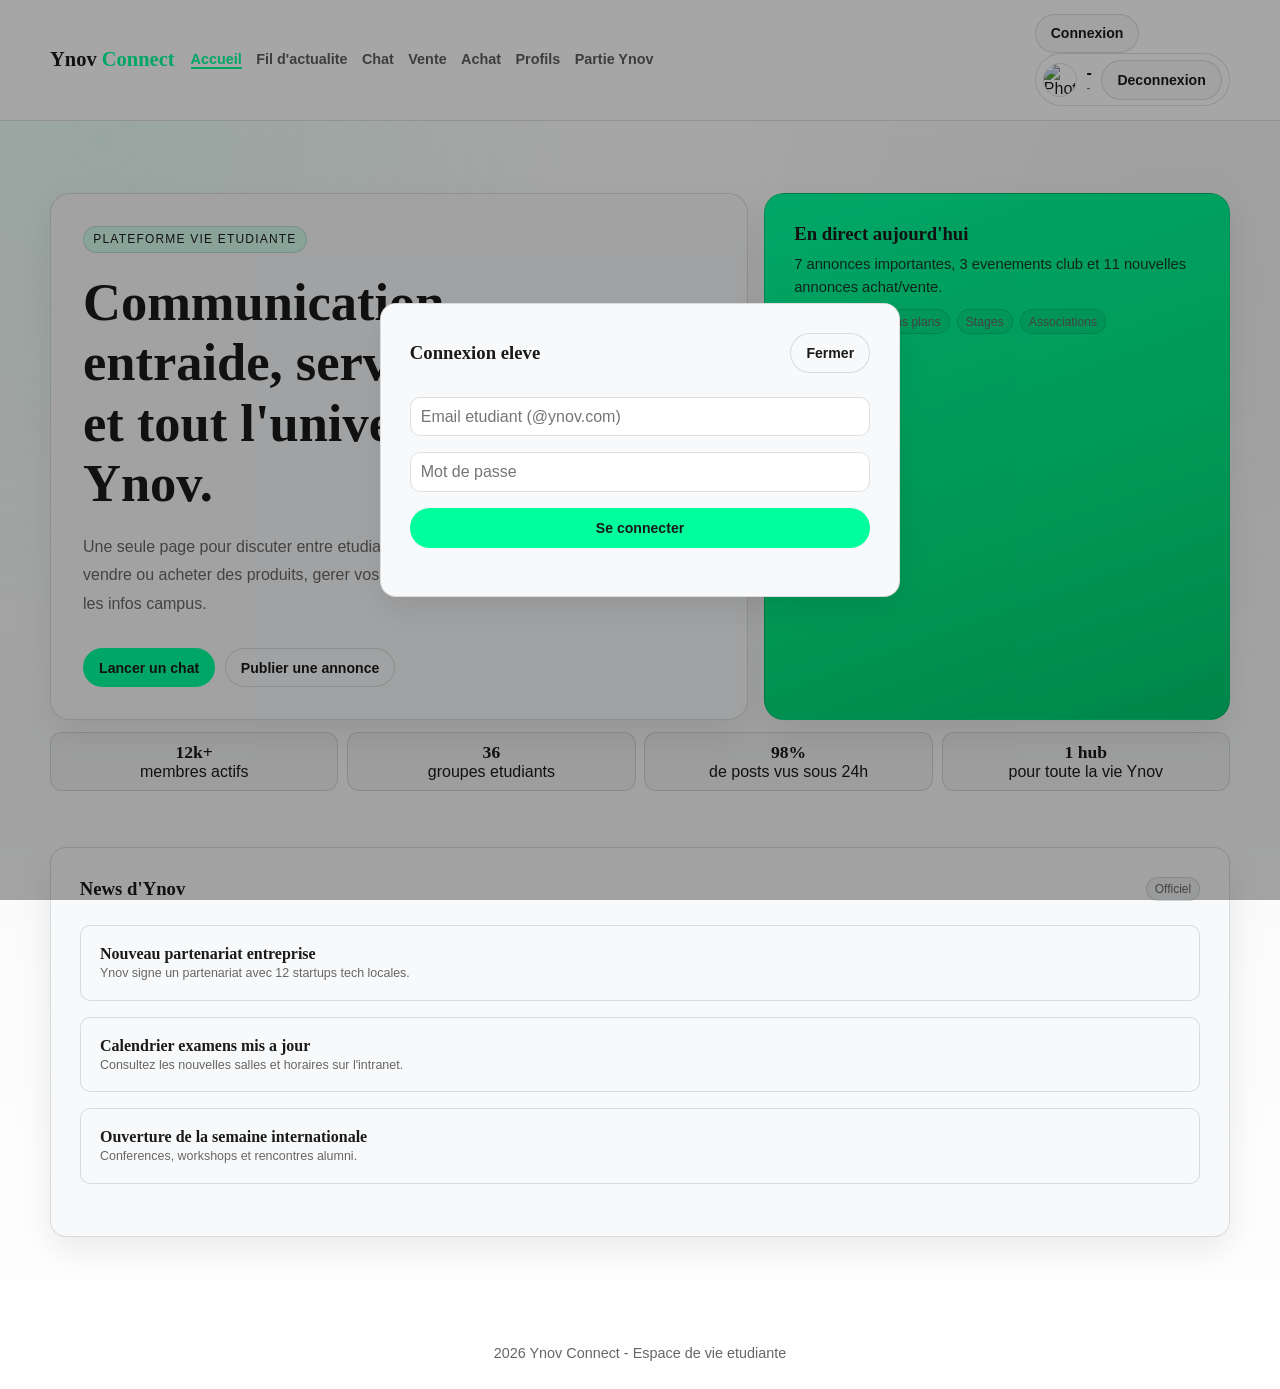
==== templates/index.html @ 1ebaccc0 "Modification de l'arborescence pour integrer correctement le front-end" ====
<!DOCTYPE html>
<html lang="fr">
<head>
<meta charset="UTF-8">
<meta name="viewport" content="width=device-width, initial-scale=1.0">
<title>Ynov Connect - Vie Etudiante</title>
<link rel="stylesheet" href="/static/styles/main.css?v=20260330b">
</head>
<body>
<header class="header">
    <div class="container header-row">
        <div class="logo">Ynov <span>Connect</span></div>
        <nav class="nav" aria-label="Navigation principale">
            <a href="#" data-page="home">Accueil</a>
            <a href="#" data-page="feed">Fil d'actualite</a>
            <a href="#" data-page="chat">Chat</a>
            <a href="#" data-page="vente">Vente</a>
            <a href="#" data-page="achat">Achat</a>
            <a href="#" data-page="profil">Profils</a>
            <a href="#" data-page="ynov">Partie Ynov</a>
        </nav>
        <div class="header-account">
            <button class="btn btn-light account-login-btn" id="openLoginBtn" type="button">Connexion</button>
            <div class="account-chip" id="accountChip" hidden>
                <img id="accountAvatar" class="account-avatar" src="https://images.unsplash.com/photo-1535713875002-d1d0cf377fde?w=120&q=80&auto=format&fit=crop" alt="Photo de profil">
                <div class="account-meta">
                    <strong id="accountName">-</strong>
                    <span id="accountEmail">-</span>
                </div>
                <button class="btn btn-light account-logout-btn" id="logoutBtn" type="button">Deconnexion</button>
            </div>
        </div>
    </div>
</header>

<main>
    <section class="hero" id="home">
        <div class="container hero-grid">
            <div class="hero-main">
                <span class="kicker">Plateforme vie etudiante</span>
                <h1>Communication, entraide, services, et tout l'univers Ynov.</h1>
                <p>
                    Une seule page pour discuter entre etudiants, creer des groupes,
                    vendre ou acheter des produits, gerer vos profils et suivre toutes
                    les infos campus.
                </p>
                <div class="cta-row">
                    <a class="btn btn-primary" href="#" data-page="chat">Lancer un chat</a>
                    <a class="btn btn-light" href="#" data-page="vente">Publier une annonce</a>
                </div>
            </div>
            <aside class="hero-side">
                <h3>En direct aujourd'hui</h3>
                <p>7 annonces importantes, 3 evenements club et 11 nouvelles annonces achat/vente.</p>
                <div class="chips">
                    <span>Urgences</span>
                    <span>Bons plans</span>
                    <span>Stages</span>
                    <span>Associations</span>
                </div>
            </aside>
        </div>
        <div class="container stats">
            <div class="stat"><strong>12k+</strong>membres actifs</div>
            <div class="stat"><strong>36</strong>groupes etudiants</div>
            <div class="stat"><strong>98%</strong>de posts vus sous 24h</div>
            <div class="stat"><strong>1 hub</strong>pour toute la vie Ynov</div>
        </div>
        <div class="container section">
            <div class="panel">
                <div class="panel-head">
                    <h3>News d'Ynov</h3>
                    <span class="tag">Officiel</span>
                </div>
                <div class="news-list">
                    <div class="news-item"><h4>Nouveau partenariat entreprise</h4><span class="meta">Ynov signe un partenariat avec 12 startups tech locales.</span></div>
                    <div class="news-item"><h4>Calendrier examens mis a jour</h4><span class="meta">Consultez les nouvelles salles et horaires sur l'intranet.</span></div>
                    <div class="news-item"><h4>Ouverture de la semaine internationale</h4><span class="meta">Conferences, workshops et rencontres alumni.</span></div>
                </div>
            </div>
        </div>
    </section>

    <section class="section container" id="feed">
        <h2>Fil d'actualite + Statuts personnalises</h2>
        <p class="lead">Partagez vos infos en temps reel et affichez votre statut personnel pour la communaute.</p>
        <div class="layout-2">
            <div class="panel">
                <div class="panel-head">
                    <h3>Fil d'actualite</h3>
                    <span class="tag">Campus</span>
                </div>
                <div class="feed-controls" aria-label="Filtres du fil">
                    <button class="tab active" type="button" data-filter="all">Tout</button>
                    <button class="tab" type="button" data-filter="urgence">Urgence</button>
                    <button class="tab" type="button" data-filter="bon-plan">Bon plan</button>
                    <button class="tab" type="button" data-filter="event">Evenement</button>
                </div>
                <div class="feed-list" id="feedList">
                    <div class="feed-item" data-type="urgence">Salle B203 fermee aujourd'hui, cours bascule en visio.<span class="meta">Administration - il y a 15 min</span></div>
                    <div class="feed-item" data-type="bon-plan">Vente de calculatrice Casio Graph 35+ a 35 EUR.<span class="meta">Imane M1 - il y a 42 min</span></div>
                    <div class="feed-item" data-type="event">Afterwork BDE jeudi 19h au foyer etudiant.<span class="meta">BDE - il y a 1 h</span></div>
                </div>
                <form id="postForm">
                    <div class="inline-2">
                        <input id="postAuthor" type="text" placeholder="Nom / promo" required>
                        <select id="postType" required>
                            <option value="event">Evenement</option>
                            <option value="urgence">Urgence</option>
                            <option value="bon-plan">Bon plan</option>
                        </select>
                    </div>
                    <textarea id="postMessage" placeholder="Publiez une info dans le fil..." required></textarea>
                    <button class="btn btn-primary" type="submit">Publier</button>
                </form>
            </div>

            <div class="panel">
                <div class="panel-head">
                    <h3>Mon statut personnalise</h3>
                    <span class="tag">Profil</span>
                </div>
                <div class="status-box" id="statusBox">Disponible pour un projet IA ce week-end.</div>
                <form id="statusForm">
                    <input id="statusInput" type="text" placeholder="Ex: En revision, reponse ce soir" required>
                    <button class="btn btn-light" type="submit">Mettre a jour mon statut</button>
                </form>
            </div>
        </div>
    </section>

    <section class="section container" id="chat">
        <h2>Chat entre etudiants + Creation de groupes</h2>
        <p class="lead">Discutez en canal public et creez vos groupes de projet, promo ou association.</p>
        <div class="layout-2">
            <div class="panel">
                <div class="panel-head">
                    <h3>Chat campus</h3>
                    <span class="tag">Live</span>
                </div>
                <div class="chat-shell">
                    <div class="channels" id="channels">
                        <button type="button" class="active" data-channel="entraide">#entraide-cours</button>
                        <button type="button" data-channel="logement">#logement-coloc</button>
                        <button type="button" data-channel="job">#jobs-stage</button>
                    </div>
                    <div>
                        <div class="chat-list" id="chatList"></div>
                        <form id="chatForm">
                            <div class="inline-2">
                                <input id="chatAuthor" type="text" placeholder="Votre nom" required>
                                <input id="chatText" type="text" placeholder="Votre message" required>
                            </div>
                            <button class="btn btn-primary" type="submit">Envoyer</button>
                        </form>
                    </div>
                </div>
            </div>

            <div class="panel">
                <div class="panel-head">
                    <h3>Creation de groupe</h3>
                    <span class="tag">Communautes</span>
                </div>
                <form id="groupForm">
                    <input id="groupName" type="text" placeholder="Nom du groupe" required>
                    <input id="groupGoal" type="text" placeholder="Objectif du groupe" required>
                    <button class="btn btn-light" type="submit">Creer le groupe</button>
                </form>
                <div class="group-list" id="groupList">
                    <div class="group-item"><h4>Projet Mobile M2</h4><span class="meta">Preparation soutenance de fin de semestre</span></div>
                    <div class="group-item"><h4>Club Entrepreneuriat</h4><span class="meta">Pitchs, mentors, concours startup</span></div>
                </div>
            </div>
        </div>
    </section>

    <section class="section container" id="vente">
        <h2>Page Vente</h2>
        <p class="lead">Publiez vos objets a vendre et consultez les ventes recentes des etudiants.</p>
        <div class="layout-2">
            <div class="panel">
                <div class="panel-head">
                    <h3>Publier une vente</h3>
                    <span class="tag">Vente</span>
                </div>
                <form id="marketVenteForm">
                    <input id="marketVenteTitle" type="text" placeholder="Nom du produit" required>
                    <input id="marketVentePrice" type="text" placeholder="Prix (EUR)" required>
                    <label for="marketVentePhoto" class="file-upload-trigger">Ajouter une photo du produit</label>
                    <input id="marketVentePhoto" class="file-upload-input" type="file" accept="image/*">
                    <textarea id="marketVenteDesc" placeholder="Description rapide" required></textarea>
                    <button class="btn btn-primary" type="submit">Ajouter la vente</button>
                </form>
            </div>
            <div class="panel">
                <div class="panel-head">
                    <h3>Objets en vente</h3>
                    <span class="tag">Annonces</span>
                </div>
                <div class="market-list" id="marketListVente">
                    <div class="market-item" data-market-type="vente"><span class="market-kind vente">Vente</span><h4>Bureau pliable</h4><span class="meta">Etat tres bon - Ideal studio</span><span class="market-price">45 EUR</span></div>
                    <div class="market-item" data-market-type="vente"><span class="market-kind vente">Vente</span><h4>PC portable Lenovo</h4><span class="meta">16GB RAM, SSD 512GB</span><span class="market-price">390 EUR</span></div>
                </div>
            </div>
        </div>
    </section>

    <section class="section container" id="achat">
        <h2>Page Achat Campus</h2>
        <p class="lead">Une experience d'achat complete: recherche, filtres, tri et panier etudiant.</p>

        <div class="buy-toolbar panel">
            <input id="buySearch" type="text" placeholder="Rechercher un produit, une marque, un accessoire...">
            <select id="buyCategory">
                <option value="all">Toutes les categories</option>
                <option value="informatique">Informatique</option>
                <option value="mobilier">Mobilier</option>
                <option value="cours">Cours & livres</option>
                <option value="audio">Audio</option>
            </select>
            <select id="buySort">
                <option value="relevance">Tri: pertinence</option>
                <option value="price-asc">Prix croissant</option>
                <option value="price-desc">Prix decroissant</option>
            </select>
            <div class="buy-price-filter">
                <label for="buyMaxPrice">Prix max: <strong id="buyMaxPriceValue">800 EUR</strong></label>
                <input id="buyMaxPrice" type="range" min="50" max="800" step="10" value="800">
            </div>
        </div>

        <div class="buy-layout">
            <div>
                <div class="panel panel-head buy-result-head">
                    <h3 id="buyResultsTitle">Resultats: 6 produits</h3>
                    <span class="tag" id="buyCartCount">Panier: 0</span>
                </div>
                <div class="buy-grid" id="buyGrid">
                    <article class="buy-card" data-id="p1" data-category="informatique" data-price="420" data-popularity="9">
                        <img class="buy-card-image" src="https://images.unsplash.com/photo-1517336714739-489689fd1ca8?w=900&q=80&auto=format&fit=crop" alt="Ordinateur portable">
                        <h4>PC Portable Lenovo IdeaPad</h4>
                        <span class="meta">16 Go RAM, SSD 512 Go, parfait pour dev.</span>
                        <div class="buy-card-foot"><strong class="market-price">420 EUR</strong><button class="btn btn-primary buy-add-cart" type="button">Ajouter</button></div>
                    </article>

                    <article class="buy-card" data-id="p2" data-category="audio" data-price="70" data-popularity="8">
                        <img class="buy-card-image" src="https://images.unsplash.com/photo-1505740420928-5e560c06d30e?w=900&q=80&auto=format&fit=crop" alt="Casque audio">
                        <h4>Casque Bluetooth Sony</h4>
                        <span class="meta">Reduction de bruit, etat tres bon.</span>
                        <div class="buy-card-foot"><strong class="market-price">70 EUR</strong><button class="btn btn-primary buy-add-cart" type="button">Ajouter</button></div>
                    </article>

                    <article class="buy-card" data-id="p3" data-category="mobilier" data-price="95" data-popularity="7">
                        <img class="buy-card-image" src="https://images.unsplash.com/photo-1505693416388-ac5ce068fe85?w=900&q=80&auto=format&fit=crop" alt="Chaise de bureau">
                        <h4>Chaise de bureau ergonomique</h4>
                        <span class="meta">Confortable pour longues sessions de cours.</span>
                        <div class="buy-card-foot"><strong class="market-price">95 EUR</strong><button class="btn btn-primary buy-add-cart" type="button">Ajouter</button></div>
                    </article>

                    <article class="buy-card" data-id="p4" data-category="cours" data-price="25" data-popularity="6">
                        <img class="buy-card-image" src="https://images.unsplash.com/photo-1456513080510-7bf3a84b82f8?w=900&q=80&auto=format&fit=crop" alt="Livre cours data">
                        <h4>Lot livres Data & IA</h4>
                        <span class="meta">4 ouvrages recents, bon etat.</span>
                        <div class="buy-card-foot"><strong class="market-price">25 EUR</strong><button class="btn btn-primary buy-add-cart" type="button">Ajouter</button></div>
                    </article>

                    <article class="buy-card" data-id="p5" data-category="informatique" data-price="230" data-popularity="8">
                        <img class="buy-card-image" src="https://images.unsplash.com/photo-1588508065123-287b28e013da?w=900&q=80&auto=format&fit=crop" alt="Ecran externe">
                        <h4>Ecran 27 pouces Full HD</h4>
                        <span class="meta">Ideal pour code, montage ou design.</span>
                        <div class="buy-card-foot"><strong class="market-price">230 EUR</strong><button class="btn btn-primary buy-add-cart" type="button">Ajouter</button></div>
                    </article>

                    <article class="buy-card" data-id="p6" data-category="mobilier" data-price="60" data-popularity="5">
                        <img class="buy-card-image" src="https://images.unsplash.com/photo-1538688525198-9b88f6f53126?w=900&q=80&auto=format&fit=crop" alt="Lampe de bureau">
                        <h4>Pack bureau: lampe + support laptop</h4>
                        <span class="meta">Equipement pratique pour travailler.</span>
                        <div class="buy-card-foot"><strong class="market-price">60 EUR</strong><button class="btn btn-primary buy-add-cart" type="button">Ajouter</button></div>
                    </article>
                </div>
            </div>

            <aside class="panel buy-cart">
                <div class="panel-head">
                    <h3>Mon panier</h3>
                    <span class="tag">Achat</span>
                </div>
                <div class="buy-cart-list" id="buyCartList">
                    <p class="meta">Votre panier est vide.</p>
                </div>
                <div class="buy-cart-total">Total: <strong id="buyCartTotal">0 EUR</strong></div>
                <span class="meta buy-checkout-message" id="buyCheckoutMessage"></span>
                <form id="buyBankForm" class="buy-bank-form" hidden>
                    <input id="buyCardName" type="text" placeholder="Nom sur la carte" required>
                    <input id="buyCardNumber" type="text" inputmode="numeric" placeholder="Numero de carte (16 chiffres)" maxlength="19" required>
                    <div class="inline-2">
                        <input id="buyCardExpiry" type="text" placeholder="MM/AA" maxlength="5" required>
                        <input id="buyCardCvc" type="text" inputmode="numeric" placeholder="CVC" maxlength="4" required>
                    </div>
                    <button class="btn btn-light" type="submit">Payer les produits</button>
                </form>
            </aside>
        </div>
    </section>

    <section class="section container" id="profil">
        <h2>Creation et affichage de profil</h2>
        <p class="lead">Chaque etudiant peut presenter sa filiere, ses competences et ses centres d'interet.</p>
        <div class="layout-2">
            <div class="panel">
                <div class="panel-head">
                    <h3>Creer un profil</h3>
                    <span class="tag">Identite</span>
                </div>
                <form id="profileForm">
                    <div class="inline-2">
                        <input id="profileName" type="text" placeholder="Nom" required>
                        <input id="profileTrack" type="text" placeholder="Filiere (ex: Data, Dev, 3D)" required>
                    </div>
                    <textarea id="profileBio" placeholder="Bio courte" required></textarea>
                    <button class="btn btn-light" type="submit">Ajouter le profil</button>
                </form>
            </div>
            <div class="panel">
                <div class="panel-head">
                    <h3>Profils visibles</h3>
                    <span class="tag">Communaute</span>
                </div>
                <div class="profile-list" id="profileList">
                    <div class="profile-item"><h4>Lina - M1 Data</h4><span class="meta">Passionnee ML, dispo pour projets IA et hackathons.</span></div>
                    <div class="profile-item"><h4>Yassine - B3 Dev</h4><span class="meta">Front React, UI, recherche mission freelance etudiante.</span></div>
                </div>
            </div>
        </div>
    </section>

    <section class="section container" id="ynov">
        <h2>Partie Ynov</h2>
        <p class="lead">Un espace pour regrouper tous les "trucs Ynov": liens utiles et services ecole.</p>
        <div class="layout-3 ynov-list">
            <div class="ynov-item"><h4>Intranet Ynov</h4><span class="meta">Cours, notes, emplois du temps et documents administratifs.</span></div>
            <div class="ynov-item"><h4>Career Center</h4><span class="meta">Offres de stage, alternance, coaching CV et entretiens.</span></div>
            <div class="ynov-item"><h4>Support Campus</h4><span class="meta">Tickets techniques, badges, salles, services numeriques.</span></div>
        </div>
    </section>
</main>

<div class="login-modal" id="loginModal" hidden>
    <div class="login-card panel">
        <div class="panel-head">
            <h3>Connexion eleve</h3>
            <button class="btn btn-light" id="closeLoginBtn" type="button">Fermer</button>
        </div>
        <form id="loginForm">
            <input id="loginEmail" type="email" placeholder="Email etudiant (@ynov.com)" required>
            <input id="loginPassword" type="password" placeholder="Mot de passe" required>
            <button class="btn btn-primary" type="submit">Se connecter</button>
            <span class="meta" id="loginMessage"></span>
        </form>
    </div>
</div>

<footer class="footer">
    <div class="container">2026 Ynov Connect - Espace de vie etudiante</div>
</footer>

<script src="/static/js/data.js?v=20260330b"></script>
<script type="module" src="/static/js/main.js"></script>
</body>
</html>
---- static/styles/main.css ----
:root {
    --bg: #FFFFFF;
    --surface: #F8F9FA;
    --ink: #1A1A1A;
    --soft: #666666;
    --line: rgba(0, 0, 0, 0.12);
    --brand: #00FF9C;
    --brand-2: #00FF9C;
    --accent: #00FF9C;
    --danger: #FF4D4D;
    --shadow: 0 14px 34px rgba(0, 0, 0, 0.08);
}

* {
    box-sizing: border-box;
}

html,
body {
    margin: 0;
    padding: 0;
    font-family: "Trebuchet MS", "Lucida Sans", "Gill Sans", sans-serif;
    color: var(--ink);
    background:
        radial-gradient(circle at 8% 10%, rgba(0, 255, 156, 0.08), transparent 28%),
        radial-gradient(circle at 92% 16%, rgba(0, 0, 0, 0.04), transparent 28%),
        linear-gradient(180deg, #FFFFFF 0%, #F8F9FA 54%, #FFFFFF 100%);
}

.container {
    width: min(1180px, calc(100% - 2rem));
    margin: 0 auto;
}

/* HEADER */
.header {
    position: sticky;
    top: 0;
    z-index: 30;
    background: rgba(255, 255, 255, 0.95);
    border-bottom: 1px solid var(--line);
    backdrop-filter: blur(10px);
}

.header-row {
    display: flex;
    justify-content: space-between;
    align-items: center;
    gap: 1rem;
    padding: 0.85rem 0;
}

.header-account {
    margin-left: auto;
}

.header-account[hidden] {
    display: none !important;
}

.account-login-btn {
    white-space: nowrap;
}

.account-chip {
    display: flex;
    align-items: center;
    gap: 0.6rem;
    border: 1px solid var(--line);
    border-radius: 999px;
    padding: 0.35rem 0.45rem;
    background: #FFFFFF;
}

.account-avatar {
    width: 34px;
    height: 34px;
    border-radius: 50%;
    object-fit: cover;
    border: 1px solid var(--line);
}

.account-meta {
    display: grid;
    line-height: 1.1;
}

.account-meta span {
    font-size: 0.75rem;
    color: var(--soft);
}

.account-logout-btn {
    padding: 0.42rem 0.6rem;
    font-size: 0.75rem;
}

.logo {
    font-family: "Bookman Old Style", "Georgia", serif;
    font-size: 1.28rem;
    font-weight: 700;
    cursor: pointer;
}

.logo span {
    color: var(--accent);
}

.nav {
    display: flex;
    flex-wrap: wrap;
    gap: 0.9rem;
}

.nav a {
    text-decoration: none;
    color: var(--ink);
    font-size: 0.9rem;
    font-weight: 700;
    opacity: 0.7;
    cursor: pointer;
    transition: all 200ms ease;
    border-bottom: 2px solid transparent;
}

.nav a:hover {
    opacity: 1;
}

.nav a.active {
    opacity: 1;
    color: var(--brand);
    border-bottom-color: var(--brand);
}

/* PAGE VISIBILITY */
main > section.section {
    display: none;
}

main > section.section.active {
    display: block;
    animation: fadeIn 300ms ease;
}

@keyframes fadeIn {
    from {
        opacity: 0;
    }
    to {
        opacity: 1;
    }
}

/* HERO */
.hero {
    padding: 4.5rem 0 2rem;
}

.hero-grid {
    display: grid;
    grid-template-columns: 1.2fr 0.8fr;
    gap: 1rem;
}

.hero-main,
.hero-side {
    background: var(--surface);
    border: 1px solid var(--line);
    border-radius: 20px;
    box-shadow: var(--shadow);
}

.hero-main {
    padding: 2rem;
    animation: rise 650ms ease both;
}

.kicker {
    display: inline-block;
    text-transform: uppercase;
    letter-spacing: 0.1em;
    font-size: 0.75rem;
    border: 1px solid var(--line);
    border-radius: 999px;
    padding: 0.34rem 0.58rem;
    background: rgba(0, 255, 156, 0.15);
    color: var(--ink);
}

h1,
h2,
h3,
h4 {
    margin: 0;
    font-family: "Bookman Old Style", "Georgia", serif;
}

.hero-main h1 {
    margin-top: 1.2rem;
    font-size: clamp(1.8rem, 4.1vw, 3.3rem);
    line-height: 1.15;
    max-width: 16ch;
}

.hero-main p {
    margin: 1.2rem 0 1.8rem;
    line-height: 1.8;
    color: var(--soft);
    max-width: 52ch;
}

.cta-row {
    display: flex;
    gap: 0.6rem;
    flex-wrap: wrap;
}

/* BUTTONS */
.btn {
    border: 1px solid transparent;
    border-radius: 999px;
    padding: 0.68rem 0.94rem;
    font-weight: 700;
    font-size: 0.88rem;
    cursor: pointer;
    text-decoration: none;
    transition: transform 200ms ease;
    display: inline-block;
    text-align: center;
}

.btn:hover {
    transform: translateY(-2px);
}

.btn-primary {
    background: var(--brand);
    color: #1A1A1A;
}

.btn-light {
    background: var(--surface);
    border-color: var(--line);
    color: var(--ink);
}

/* HERO SIDE */
.hero-side {
    padding: 1.8rem;
    background: linear-gradient(160deg, #00FF9C 0%, #00E580 65%, #00CC70 100%);
    color: #1A1A1A;
    animation: rise 650ms ease 120ms both;
}

.hero-side p {
    margin: 0.55rem 0 0;
    color: rgba(26, 26, 26, 0.85);
    line-height: 1.5;
    font-size: 0.92rem;
}

.chips {
    margin-top: 0.7rem;
    display: flex;
    gap: 0.45rem;
    flex-wrap: wrap;
}

.chips span {
    border: 1px solid var(--line);
    background: rgba(0, 0, 0, 0.05);
    border-radius: 999px;
    padding: 0.3rem 0.5rem;
    font-size: 0.76rem;
    color: var(--soft);
}

/* STATS */
.stats {
    margin-top: 0.7rem;
    display: grid;
    grid-template-columns: repeat(4, minmax(0, 1fr));
    gap: 0.55rem;
}

.stat {
    border: 1px solid var(--line);
    border-radius: 12px;
    padding: 0.58rem;
    background: rgba(0, 0, 0, 0.03);
    text-align: center;
    color: var(--ink);
}

.stat strong {
    display: block;
    font-family: "Bookman Old Style", "Georgia", serif;
    font-size: 1.1rem;
}

/* SECTIONS */
.section {
    padding: 3.5rem 0;
}

.section h2 {
    font-size: clamp(1.45rem, 3vw, 2.2rem);
    margin-bottom: 1rem;
}

.lead {
    margin: 0 0 2rem;
    color: var(--soft);
    line-height: 1.8;
    max-width: 68ch;
}

/* LAYOUTS */
.layout-2,
.layout-3 {
    display: grid;
    gap: 1.6rem;
}

.layout-2 {
    grid-template-columns: 1.1fr 0.9fr;
}

.layout-3 {
    grid-template-columns: repeat(3, minmax(0, 1fr));
}

.panel {
    background: var(--surface);
    border: 1px solid var(--line);
    border-radius: 16px;
    padding: 1.8rem;
    box-shadow: var(--shadow);
}

.panel-head {
    display: flex;
    justify-content: space-between;
    align-items: center;
    gap: 0.6rem;
    margin-bottom: 1.5rem;
}

.tag {
    border: 1px solid var(--line);
    border-radius: 999px;
    background: rgba(0, 0, 0, 0.05);
    font-size: 0.75rem;
    padding: 0.25rem 0.5rem;
    color: var(--soft);
}

/* FEED CONTROLS */
.feed-controls {
    display: flex;
    flex-wrap: wrap;
    gap: 0.48rem;
    margin-bottom: 1.2rem;
}

.tab {
    border: 1px solid var(--line);
    border-radius: 999px;
    padding: 0.35rem 0.58rem;
    background: var(--surface);
    font-size: 0.79rem;
    font-weight: 700;
    cursor: pointer;
    color: var(--ink);
    transition: all 200ms ease;
}

.tab.active {
    background: var(--brand);
    border-color: var(--brand);
    color: #1A1A1A;
}

/* LISTS */
.feed-list,
.chat-list,
.news-list,
.ynov-list,
.group-list,
.market-list,
.profile-list {
    display: grid;
    gap: 1rem;
    margin-bottom: 1.5rem;
}

.feed-item,
.chat-item,
.news-item,
.ynov-item,
.group-item,
.market-item,
.profile-item {
    border: 1px solid var(--line);
    border-radius: 10px;
    padding: 1.2rem;
    background: var(--surface);
    transition: transform 200ms ease;
}

.feed-item {
    border-left: 4px solid var(--brand-2);
}

.feed-item[data-type="urgence"] {
    border-left-color: var(--danger);
    background: rgba(255, 77, 77, 0.08);
}

.feed-item[data-type="bon-plan"] {
    border-left-color: var(--accent);
    background: rgba(0, 0, 0, 0.03);
}

/* CHAT */
.chat-shell {
    display: grid;
    grid-template-columns: 220px 1fr;
    gap: 0.65rem;
}

.channels button {
    width: 100%;
    text-align: left;
    border: 1px solid var(--line);
    border-radius: 10px;
    background: var(--surface);
    margin-bottom: 0.45rem;
    padding: 0.48rem;
    cursor: pointer;
    font-weight: 700;
    color: var(--ink);
    transition: all 200ms ease;
}

.channels button.active {
    background: rgba(0, 255, 156, 0.15);
    border-color: rgba(0, 255, 156, 0.4);
}

.chat-item {
    display: flex;
    flex-direction: column;
}

/* FORMS */
form {
    display: grid;
    gap: 1rem;
}

input,
select,
textarea {
    width: 100%;
    border: 1px solid var(--line);
    border-radius: 10px;
    padding: 0.62rem;
    font: inherit;
    background: #FFFFFF;
    color: var(--ink);
    transition: border-color 200ms ease;
}

input:focus,
select:focus,
textarea:focus {
    outline: none;
    border-color: var(--brand);
}

textarea {
    min-height: 74px;
    resize: vertical;
}

.inline-2 {
    display: grid;
    grid-template-columns: 1fr 1fr;
    gap: 0.5rem;
}

.status-box {
    border: 1px dashed var(--line);
    border-radius: 10px;
    padding: 0.62rem;
    background: rgba(0, 255, 156, 0.06);
    font-weight: 700;
    color: var(--ink);
    min-height: 50px;
    display: flex;
    align-items: center;
}

.meta {
    display: block;
    margin-top: 0.2rem;
    color: var(--soft);
    font-size: 0.78rem;
}

.market-price {
    font-weight: 700;
    color: var(--brand);
}

.market-photo {
    width: 100%;
    max-height: 190px;
    object-fit: cover;
    border-radius: 10px;
    border: 1px solid var(--line);
    margin-bottom: 0.6rem;
    background: #FFFFFF;
}

.file-upload-input {
    position: absolute;
    width: 1px;
    height: 1px;
    padding: 0;
    margin: -1px;
    overflow: hidden;
    clip: rect(0, 0, 0, 0);
    white-space: nowrap;
    border: 0;
}

.file-upload-trigger {
    display: inline-block;
    width: fit-content;
    border: 1px solid var(--line);
    border-radius: 999px;
    padding: 0.58rem 0.9rem;
    font-size: 0.86rem;
    font-weight: 700;
    background: var(--surface);
    color: var(--ink);
    cursor: pointer;
    transition: transform 200ms ease;
}

.file-upload-trigger:hover {
    transform: translateY(-2px);
}

.market-kind {
    display: inline-block;
    border-radius: 999px;
    padding: 0.2rem 0.55rem;
    font-size: 0.72rem;
    font-weight: 700;
    margin-bottom: 0.45rem;
    border: 1px solid var(--line);
}

.market-kind.vente {
    background: rgba(0, 255, 156, 0.18);
    color: var(--ink);
}

.market-kind.achat {
    background: rgba(26, 26, 26, 0.08);
    color: var(--ink);
}

.market-item {
    cursor: pointer;
}

.market-item.selected {
    border-color: var(--brand);
    box-shadow: 0 0 0 2px rgba(0, 255, 156, 0.22);
}

.market-columns {
    display: grid;
    grid-template-columns: 1fr 1fr;
    gap: 1rem;
}

.market-group-title {
    margin: 0 0 0.7rem;
    font-size: 1rem;
}

.buy-toolbar {
    display: grid;
    grid-template-columns: 2fr 1fr 1fr;
    gap: 0.8rem;
    align-items: end;
    margin-bottom: 1rem;
}

.buy-price-filter {
    grid-column: 1 / -1;
    display: grid;
    gap: 0.35rem;
}

.buy-layout {
    display: grid;
    grid-template-columns: 1fr 300px;
    gap: 1rem;
}

.buy-result-head {
    margin-bottom: 1rem;
}

.buy-grid {
    display: grid;
    grid-template-columns: repeat(3, minmax(0, 1fr));
    gap: 0.95rem;
}

.buy-card {
    border: 1px solid var(--line);
    border-radius: 12px;
    background: #FFFFFF;
    padding: 0.7rem;
    display: grid;
    gap: 0.5rem;
    box-shadow: var(--shadow);
}

.buy-card-image {
    width: 100%;
    height: 170px;
    object-fit: cover;
    border-radius: 10px;
    border: 1px solid var(--line);
}

.buy-card-foot {
    display: flex;
    justify-content: space-between;
    align-items: center;
    gap: 0.5rem;
}

.buy-cart {
    position: sticky;
    top: 82px;
    height: fit-content;
}

.buy-cart-list {
    display: grid;
    gap: 0.6rem;
}

.buy-cart-item {
    border: 1px solid var(--line);
    border-radius: 10px;
    padding: 0.6rem;
    background: #FFFFFF;
    display: grid;
    gap: 0.45rem;
}

.buy-cart-total {
    margin-top: 0.9rem;
    padding-top: 0.7rem;
    border-top: 1px solid var(--line);
    font-weight: 700;
}

.buy-remove-item {
    justify-self: start;
    padding: 0.35rem 0.62rem;
    font-size: 0.78rem;
}

.buy-checkout-message {
    display: block;
    margin-top: 0.65rem;
}

.buy-bank-form {
    margin-top: 0.8rem;
    border-top: 1px solid var(--line);
    padding-top: 0.8rem;
}

.login-modal {
    position: fixed;
    inset: 0;
    background: rgba(0, 0, 0, 0.35);
    display: grid;
    place-items: center;
    z-index: 120;
    padding: 1rem;
}

.login-card {
    width: min(520px, 100%);
}

.footer {
    padding: 1.2rem 0 1.8rem;
    text-align: center;
    color: var(--soft);
    font-size: 0.9rem;
}

@keyframes rise {
    from {
        opacity: 0;
        transform: translateY(14px);
    }
    to {
        opacity: 1;
        transform: translateY(0);
    }
}

@media (max-width: 980px) {
    .hero-grid,
    .layout-2,
    .layout-3 {
        grid-template-columns: 1fr;
    }

    .market-columns {
        grid-template-columns: 1fr;
    }

    .buy-toolbar {
        grid-template-columns: 1fr;
    }

    .buy-layout {
        grid-template-columns: 1fr;
    }

    .buy-grid {
        grid-template-columns: repeat(2, minmax(0, 1fr));
    }

    .stats {
        grid-template-columns: 1fr 1fr;
    }

    .chat-shell {
        grid-template-columns: 1fr;
    }
}

@media (max-width: 720px) {
    .header-row {
        flex-direction: column;
        align-items: flex-start;
    }

    .header-account {
        margin-left: 0;
        width: 100%;
    }

    .account-chip {
        width: 100%;
        border-radius: 12px;
    }

    .nav {
        flex-direction: column;
        gap: 0.5rem;
    }

    .inline-2 {
        grid-template-columns: 1fr;
    }

    .stats {
        grid-template-columns: 1fr;
    }

    .buy-grid {
        grid-template-columns: 1fr;
    }
}
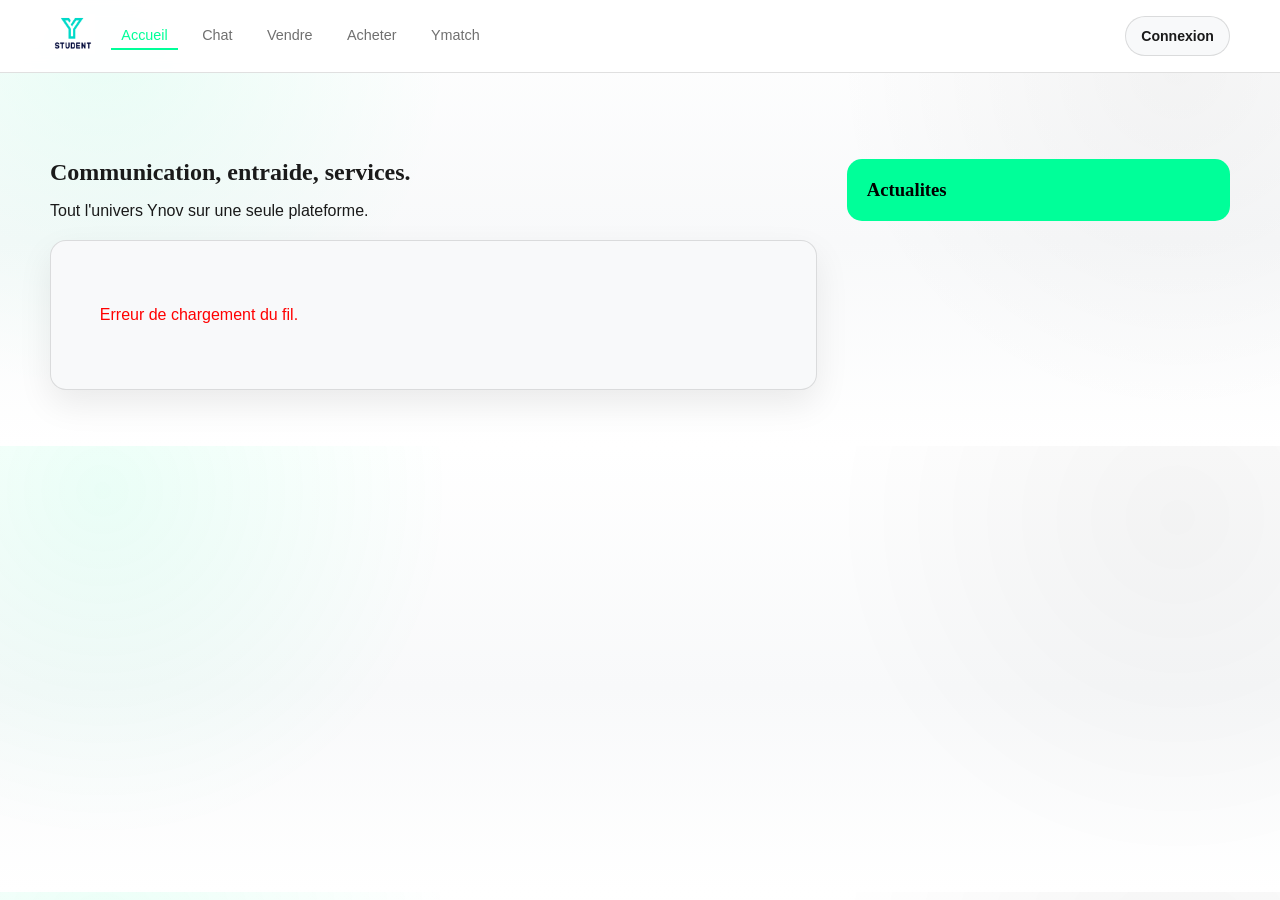
==== commit 4469788e: "8h de correction de code FF" ====
--- a/templates/index.html
+++ b/templates/index.html
@@ -1,371 +1,200 @@
 <!DOCTYPE html>
 <html lang="fr">
 <head>
-<meta charset="UTF-8">
-<meta name="viewport" content="width=device-width, initial-scale=1.0">
-<title>Ynov Connect - Vie Etudiante</title>
-<link rel="stylesheet" href="/static/styles/main.css?v=20260330b">
+    <meta charset="UTF-8">
+    <title>Y STUDENT Connect</title>
+    <link rel="stylesheet" href="/static/styles/main.css?v=2026">
+    <style>
+        /* Styles pour assurer que le menu et les pages s'affichent bien */
+        .section { display: none; }
+        .section.active { display: block; }
+        
+        /* Gestion de l'affichage Header */
+        #accountChip { display: none; align-items: center; gap: 10px; cursor: pointer; }
+        body.logged-in #openLoginBtn { display: none !important; }
+        body.logged-in #accountChip { display: flex !important; }
+
+        /* Design du Menu */
+        .nav a { text-decoration: none; color: #333; font-weight: 500; padding: 5px 10px; transition: 0.3s; }
+        .nav a.active { color: #00ff99; border-bottom: 2px solid #00ff99; }
+
+        /* Layout Messagerie */
+        .chat-nav-icon { cursor: pointer; opacity: 0.5; font-size: 24px; padding: 10px; }
+        .chat-nav-icon.active { opacity: 1; background: #fff; border-radius: 12px; }
+
+        /* Bloc Actus Vert Unique */
+        .news-container { background: #00ff99; padding: 20px; border-radius: 15px; color: #000; }
+        .news-item-box { background: white; padding: 10px; border-radius: 8px; margin-bottom: 10px; color: #333; }
+    </style>
 </head>
 <body>
-<header class="header">
-    <div class="container header-row">
-        <div class="logo">Ynov <span>Connect</span></div>
-        <nav class="nav" aria-label="Navigation principale">
-            <a href="#" data-page="home">Accueil</a>
-            <a href="#" data-page="feed">Fil d'actualite</a>
-            <a href="#" data-page="chat">Chat</a>
-            <a href="#" data-page="vente">Vente</a>
-            <a href="#" data-page="achat">Achat</a>
-            <a href="#" data-page="profil">Profils</a>
-            <a href="#" data-page="ynov">Partie Ynov</a>
-        </nav>
-        <div class="header-account">
-            <button class="btn btn-light account-login-btn" id="openLoginBtn" type="button">Connexion</button>
-            <div class="account-chip" id="accountChip" hidden>
-                <img id="accountAvatar" class="account-avatar" src="https://images.unsplash.com/photo-1535713875002-d1d0cf377fde?w=120&q=80&auto=format&fit=crop" alt="Photo de profil">
-                <div class="account-meta">
-                    <strong id="accountName">-</strong>
-                    <span id="accountEmail">-</span>
-                </div>
-                <button class="btn btn-light account-logout-btn" id="logoutBtn" type="button">Deconnexion</button>
+    <header class="header">
+        <div class="container header-row">
+            <div class="logo" onclick="showPage('home')" style="cursor:pointer">
+                <img src="../static/src/logo.png" alt="Y STUDENT Connect" style="height: 40px;">
+            </div>
+            <nav class="nav">
+                <a href="javascript:void(0)" onclick="showPage('home')" data-page="home" class="active">Accueil</a>
+                <a href="javascript:void(0)" onclick="showPage('chat')" data-page="chat">Chat</a>
+                <a href="javascript:void(0)" onclick="showPage('vente')" data-page="vente">Vendre</a>
+                <a href="javascript:void(0)" onclick="showPage('achat')" data-page="achat">Acheter</a>
+                <a href="javascript:void(0)" onclick="showPage('ymatch')" data-page="ymatch">Ymatch</a>
+            </nav>
+            <div class="header-account">
+                <button class="btn btn-light" id="openLoginBtn">Connexion</button>
+                <div id="accountChip" onclick="showPage('profile')">
+                    <img id="headerAvatar" src="https://ui-avatars.com/api/?name=U" style="width:35px; border-radius:50%; border: 2px solid #00ff99;">
+                    <div class="account-meta"><strong id="accountName">-</strong></div>
+                </div>
+            </div>
+        </div>
+    </header>
+
+    <main class="container">
+        <section class="section active" id="home">
+            <div style="display:grid; grid-template-columns: 2fr 1fr; gap:30px; margin-top:30px;">
+                <div>
+                    <h1>Communication, entraide, services.</h1>
+                    <p>Tout l'univers Ynov sur une seule plateforme.</p>
+                    <div class="panel" style="margin-top:20px;">
+                        <form id="postForm" style="display:none; padding:20px; border-bottom:1px solid #eee;">
+                            <textarea id="postMessage" placeholder="Une info à partager ?" style="width:100%; border-radius:10px; padding:15px; border:1px solid #ddd;"></textarea>
+                            <button class="btn btn-primary" type="submit" style="margin-top:10px;">Publier</button>
+                        </form>
+                        <div id="feedList" style="padding:20px;"></div>
+                    </div>
+                </div>
+                <aside>
+                    <div class="news-container">
+                        <h3 style="margin-top:0">Actualites</h3>
+                        <div id="newsList"></div>
+                    </div>
+                </aside>
+            </div>
+        </section>
+
+        <section class="section" id="chat">
+            <div class="panel" style="height:75vh; display:flex; padding:0; overflow:hidden; margin-top:20px; background:white; border-radius:20px; border:1px solid #eee;">
+                <div style="width:250px; border-right:1px solid #eee; display:flex; flex-direction:column; background:#fff;">
+                    <div style="padding:20px;">
+                        <div style="display:flex; gap:5px; margin-bottom:20px;">
+                            <button id="btnAddFriend" style="flex:1; padding:8px; font-size:11px; background:#f0f2f5; border:1px solid #ddd; border-radius:8px; cursor:pointer; font-weight:bold;">+ Ami</button>
+                            <button id="btnCreateGroup" style="flex:1; padding:8px; font-size:11px; background:#f0f2f5; border:1px solid #ddd; border-radius:8px; cursor:pointer; font-weight:bold;">+ Groupe</button>
+                        </div>
+                        <h4 style="font-size:11px; color:#999; text-transform:uppercase; letter-spacing:1px; margin-bottom:15px;">Canaux</h4>
+                        <div id="btnGeneralChat" style="background:#f1fff9; border:1px solid #00ff99; color:#000; padding:12px; border-radius:12px; cursor:pointer; font-weight:bold; margin-bottom:20px;"># Chat Général</div>
+                        <h4 style="font-size:11px; color:#999; text-transform:uppercase; letter-spacing:1px; margin-bottom:15px;">Mes Amis</h4>
+                        <div id="contactList"></div>
+                    </div>
+                </div>
+                <div style="flex:1; display:flex; flex-direction:column; background:#fff;">
+                    <div id="chatHeader" style="padding:15px 25px; border-bottom:1px solid #eee; font-weight:800; font-size:18px;"># Chat Général</div>
+                    <div id="chatList" style="flex:1; padding:25px; overflow-y:auto; background:#fafafa; display:flex; flex-direction:column; gap:15px;"></div>
+                    <form id="chatForm" style="padding:20px; border-top:1px solid #eee; display:flex; gap:10px; background:white;">
+                        <input id="chatText" type="text" placeholder="Connectez-vous pour parler..." style="flex:1; padding:15px 20px; border-radius:30px; border:1px solid #ddd; outline:none; font-size:15px;" disabled>
+                        <button id="btnChatSend" type="submit" style="width:auto; padding:0 30px; background:#00ff99; border:none; border-radius:30px; font-weight:800; cursor:pointer; height:50px;" disabled>Envoyer</button>
+                    </form>
+                </div>
+            </div>
+        </section>
+
+        <section class="section" id="vente">
+            <div class="panel" style="max-width:550px; margin:40px auto; padding:30px;">
+                <h3>Mettre un objet en vente</h3>
+                <form id="marketVenteForm">
+                    <input id="marketVenteTitle" type="text" placeholder="Titre de l'annonce" required>
+                    <input id="marketVentePrice" type="number" placeholder="Prix (Euro)" required>
+                    <textarea id="marketVenteDesc" placeholder="Description de l'objet..." style="height:100px;"></textarea>
+                    <label style="font-size:12px; color:#666;">Photo :</label>
+                    <input id="marketVenteImg" type="file" accept="image/*" required>
+                    <button class="btn btn-primary" type="submit" style="width:100%; margin-top:20px;">Publier l'annonce</button>
+                </form>
+            </div>
+        </section>
+
+        <section class="section" id="achat">
+            <h2 style="margin:25px 0;">Boutique Etudiante</h2>
+            <div id="buyGrid" style="display: grid; grid-template-columns: repeat(auto-fill, minmax(250px, 1fr)); gap: 20px;"></div>
+        </section>
+
+        <section class="section" id="ymatch">
+            <div class="panel" style="background:#000; color:#fff; padding:50px; text-align:center; border-radius:20px; margin-top:20px;">
+                <h1 style="color:#00ff99; margin:0; font-size:40px;">Ymatch</h1>
+                <p>Trouve ton alternance ou ton stage ideal.</p>
+            </div>
+            <div id="jobList" style="display: grid; grid-template-columns: repeat(auto-fill, minmax(280px, 1fr)); gap: 20px; margin-top:30px;"></div>
+        </section>
+
+        <section class="section" id="profile">
+            <div class="panel" style="max-width:500px; margin:40px auto; padding:30px;">
+                <h3>Editer mon Profil</h3>
+                <form id="profileEditForm">
+                    <input type="text" id="editPrenom" placeholder="Prenom">
+                    <input type="text" id="editNom" placeholder="Nom">
+                    <input type="text" id="editCursus" placeholder="Cursus">
+                    <textarea id="editBio" placeholder="Ta bio..."></textarea>
+                    <button class="btn btn-primary" type="submit" style="width:100%;">Enregistrer les modifications</button>
+                    <button class="btn btn-light" id="btnLogout" type="button" style="width:100%; margin-top:15px; color:red; font-weight:bold;">Se deconnecter</button>
+                </form>
+            </div>
+        </section>
+    </main>
+
+    <div id="loginModal" style="display: none; position: fixed; inset: 0; background: rgba(0,0,0,0.5); z-index: 10000; align-items: center; justify-content: center; backdrop-filter: blur(4px); font-family: sans-serif;">
+        <div style="background: white; width: 800px; padding: 40px; border-radius: 25px; position: relative; box-shadow: 0 15px 35px rgba(0,0,0,0.2);">
+            <button onclick="document.getElementById('loginModal').style.display='none'" style="position: absolute; top: 20px; right: 20px; background: none; border: none; font-size: 30px; cursor: pointer; color: #999;">&times;</button>
+            <div style="display: flex; gap: 40px; align-items: stretch;">
+                <div style="flex: 1; display: flex; flex-direction: column;">
+                    <h2 style="font-weight: 900; font-size: 28px; margin: 0 0 25px 0;">Connexion</h2>
+                    <form id="loginForm" style="flex: 1; display: flex; flex-direction: column; justify-content: space-between;">
+                        <div>
+                            <input id="loginEmail" type="email" placeholder="Email Ynov" required style="width: 100%; padding: 15px; margin-bottom: 15px; border: 1px solid #ddd; border-radius: 12px; box-sizing: border-box; font-size: 16px;">
+                            <input id="loginPassword" type="password" placeholder="Mot de passe" required style="width: 100%; padding: 15px; margin-bottom: 15px; border: 1px solid #ddd; border-radius: 12px; box-sizing: border-box; font-size: 16px;">
+                        </div>
+                        <button type="submit" style="width: 100%; background: #00ff99; color: black; border: none; padding: 16px; border-radius: 50px; font-weight: 800; font-size: 16px; cursor: pointer;">Entrer</button>
+                    </form>
+                </div>
+                <div style="width: 1px; background: #eee;"></div>
+                <div style="flex: 1; display: flex; flex-direction: column;">
+                    <h2 style="font-weight: 900; font-size: 28px; margin: 0 0 25px 0;">Inscription</h2>
+                    <form id="registerForm" style="flex: 1; display: flex; flex-direction: column; justify-content: space-between;">
+                        <div>
+                            <div style="display: flex; gap: 10px; margin-bottom: 15px;">
+                                <input id="regPrenom" type="text" placeholder="Prenom" required style="flex: 1; padding: 15px; border: 1px solid #ddd; border-radius: 12px; box-sizing: border-box; font-size: 16px;">
+                                <input id="regNom" type="text" placeholder="Nom" required style="flex: 1; padding: 15px; border: 1px solid #ddd; border-radius: 12px; box-sizing: border-box; font-size: 16px;">
+                            </div>
+                            <input id="regEmail" type="email" placeholder="Email Ynov" required style="width: 100%; padding: 15px; margin-bottom: 15px; border: 1px solid #ddd; border-radius: 12px; box-sizing: border-box; font-size: 16px;">
+                            <input id="regPass" type="password" placeholder="Mot de passe" required style="width: 100%; padding: 15px; margin-bottom: 15px; border: 1px solid #ddd; border-radius: 12px; box-sizing: border-box; font-size: 16px;">
+                        </div>
+                        <button type="submit" style="width: 100%; background: #00ff99; color: black; border: none; padding: 16px; border-radius: 50px; font-weight: 800; font-size: 16px; cursor: pointer;">S'inscrire</button>
+                    </form>
+                </div> 
             </div>
         </div>
     </div>
-</header>
-
-<main>
-    <section class="hero" id="home">
-        <div class="container hero-grid">
-            <div class="hero-main">
-                <span class="kicker">Plateforme vie etudiante</span>
-                <h1>Communication, entraide, services, et tout l'univers Ynov.</h1>
-                <p>
-                    Une seule page pour discuter entre etudiants, creer des groupes,
-                    vendre ou acheter des produits, gerer vos profils et suivre toutes
-                    les infos campus.
-                </p>
-                <div class="cta-row">
-                    <a class="btn btn-primary" href="#" data-page="chat">Lancer un chat</a>
-                    <a class="btn btn-light" href="#" data-page="vente">Publier une annonce</a>
-                </div>
-            </div>
-            <aside class="hero-side">
-                <h3>En direct aujourd'hui</h3>
-                <p>7 annonces importantes, 3 evenements club et 11 nouvelles annonces achat/vente.</p>
-                <div class="chips">
-                    <span>Urgences</span>
-                    <span>Bons plans</span>
-                    <span>Stages</span>
-                    <span>Associations</span>
-                </div>
-            </aside>
-        </div>
-        <div class="container stats">
-            <div class="stat"><strong>12k+</strong>membres actifs</div>
-            <div class="stat"><strong>36</strong>groupes etudiants</div>
-            <div class="stat"><strong>98%</strong>de posts vus sous 24h</div>
-            <div class="stat"><strong>1 hub</strong>pour toute la vie Ynov</div>
-        </div>
-        <div class="container section">
-            <div class="panel">
-                <div class="panel-head">
-                    <h3>News d'Ynov</h3>
-                    <span class="tag">Officiel</span>
-                </div>
-                <div class="news-list">
-                    <div class="news-item"><h4>Nouveau partenariat entreprise</h4><span class="meta">Ynov signe un partenariat avec 12 startups tech locales.</span></div>
-                    <div class="news-item"><h4>Calendrier examens mis a jour</h4><span class="meta">Consultez les nouvelles salles et horaires sur l'intranet.</span></div>
-                    <div class="news-item"><h4>Ouverture de la semaine internationale</h4><span class="meta">Conferences, workshops et rencontres alumni.</span></div>
-                </div>
-            </div>
-        </div>
-    </section>
-
-    <section class="section container" id="feed">
-        <h2>Fil d'actualite + Statuts personnalises</h2>
-        <p class="lead">Partagez vos infos en temps reel et affichez votre statut personnel pour la communaute.</p>
-        <div class="layout-2">
-            <div class="panel">
-                <div class="panel-head">
-                    <h3>Fil d'actualite</h3>
-                    <span class="tag">Campus</span>
-                </div>
-                <div class="feed-controls" aria-label="Filtres du fil">
-                    <button class="tab active" type="button" data-filter="all">Tout</button>
-                    <button class="tab" type="button" data-filter="urgence">Urgence</button>
-                    <button class="tab" type="button" data-filter="bon-plan">Bon plan</button>
-                    <button class="tab" type="button" data-filter="event">Evenement</button>
-                </div>
-                <div class="feed-list" id="feedList">
-                    <div class="feed-item" data-type="urgence">Salle B203 fermee aujourd'hui, cours bascule en visio.<span class="meta">Administration - il y a 15 min</span></div>
-                    <div class="feed-item" data-type="bon-plan">Vente de calculatrice Casio Graph 35+ a 35 EUR.<span class="meta">Imane M1 - il y a 42 min</span></div>
-                    <div class="feed-item" data-type="event">Afterwork BDE jeudi 19h au foyer etudiant.<span class="meta">BDE - il y a 1 h</span></div>
-                </div>
-                <form id="postForm">
-                    <div class="inline-2">
-                        <input id="postAuthor" type="text" placeholder="Nom / promo" required>
-                        <select id="postType" required>
-                            <option value="event">Evenement</option>
-                            <option value="urgence">Urgence</option>
-                            <option value="bon-plan">Bon plan</option>
-                        </select>
-                    </div>
-                    <textarea id="postMessage" placeholder="Publiez une info dans le fil..." required></textarea>
-                    <button class="btn btn-primary" type="submit">Publier</button>
-                </form>
-            </div>
-
-            <div class="panel">
-                <div class="panel-head">
-                    <h3>Mon statut personnalise</h3>
-                    <span class="tag">Profil</span>
-                </div>
-                <div class="status-box" id="statusBox">Disponible pour un projet IA ce week-end.</div>
-                <form id="statusForm">
-                    <input id="statusInput" type="text" placeholder="Ex: En revision, reponse ce soir" required>
-                    <button class="btn btn-light" type="submit">Mettre a jour mon statut</button>
-                </form>
-            </div>
-        </div>
-    </section>
-
-    <section class="section container" id="chat">
-        <h2>Chat entre etudiants + Creation de groupes</h2>
-        <p class="lead">Discutez en canal public et creez vos groupes de projet, promo ou association.</p>
-        <div class="layout-2">
-            <div class="panel">
-                <div class="panel-head">
-                    <h3>Chat campus</h3>
-                    <span class="tag">Live</span>
-                </div>
-                <div class="chat-shell">
-                    <div class="channels" id="channels">
-                        <button type="button" class="active" data-channel="entraide">#entraide-cours</button>
-                        <button type="button" data-channel="logement">#logement-coloc</button>
-                        <button type="button" data-channel="job">#jobs-stage</button>
-                    </div>
-                    <div>
-                        <div class="chat-list" id="chatList"></div>
-                        <form id="chatForm">
-                            <div class="inline-2">
-                                <input id="chatAuthor" type="text" placeholder="Votre nom" required>
-                                <input id="chatText" type="text" placeholder="Votre message" required>
-                            </div>
-                            <button class="btn btn-primary" type="submit">Envoyer</button>
-                        </form>
-                    </div>
-                </div>
-            </div>
-
-            <div class="panel">
-                <div class="panel-head">
-                    <h3>Creation de groupe</h3>
-                    <span class="tag">Communautes</span>
-                </div>
-                <form id="groupForm">
-                    <input id="groupName" type="text" placeholder="Nom du groupe" required>
-                    <input id="groupGoal" type="text" placeholder="Objectif du groupe" required>
-                    <button class="btn btn-light" type="submit">Creer le groupe</button>
-                </form>
-                <div class="group-list" id="groupList">
-                    <div class="group-item"><h4>Projet Mobile M2</h4><span class="meta">Preparation soutenance de fin de semestre</span></div>
-                    <div class="group-item"><h4>Club Entrepreneuriat</h4><span class="meta">Pitchs, mentors, concours startup</span></div>
-                </div>
-            </div>
-        </div>
-    </section>
-
-    <section class="section container" id="vente">
-        <h2>Page Vente</h2>
-        <p class="lead">Publiez vos objets a vendre et consultez les ventes recentes des etudiants.</p>
-        <div class="layout-2">
-            <div class="panel">
-                <div class="panel-head">
-                    <h3>Publier une vente</h3>
-                    <span class="tag">Vente</span>
-                </div>
-                <form id="marketVenteForm">
-                    <input id="marketVenteTitle" type="text" placeholder="Nom du produit" required>
-                    <input id="marketVentePrice" type="text" placeholder="Prix (EUR)" required>
-                    <label for="marketVentePhoto" class="file-upload-trigger">Ajouter une photo du produit</label>
-                    <input id="marketVentePhoto" class="file-upload-input" type="file" accept="image/*">
-                    <textarea id="marketVenteDesc" placeholder="Description rapide" required></textarea>
-                    <button class="btn btn-primary" type="submit">Ajouter la vente</button>
-                </form>
-            </div>
-            <div class="panel">
-                <div class="panel-head">
-                    <h3>Objets en vente</h3>
-                    <span class="tag">Annonces</span>
-                </div>
-                <div class="market-list" id="marketListVente">
-                    <div class="market-item" data-market-type="vente"><span class="market-kind vente">Vente</span><h4>Bureau pliable</h4><span class="meta">Etat tres bon - Ideal studio</span><span class="market-price">45 EUR</span></div>
-                    <div class="market-item" data-market-type="vente"><span class="market-kind vente">Vente</span><h4>PC portable Lenovo</h4><span class="meta">16GB RAM, SSD 512GB</span><span class="market-price">390 EUR</span></div>
-                </div>
-            </div>
-        </div>
-    </section>
-
-    <section class="section container" id="achat">
-        <h2>Page Achat Campus</h2>
-        <p class="lead">Une experience d'achat complete: recherche, filtres, tri et panier etudiant.</p>
-
-        <div class="buy-toolbar panel">
-            <input id="buySearch" type="text" placeholder="Rechercher un produit, une marque, un accessoire...">
-            <select id="buyCategory">
-                <option value="all">Toutes les categories</option>
-                <option value="informatique">Informatique</option>
-                <option value="mobilier">Mobilier</option>
-                <option value="cours">Cours & livres</option>
-                <option value="audio">Audio</option>
-            </select>
-            <select id="buySort">
-                <option value="relevance">Tri: pertinence</option>
-                <option value="price-asc">Prix croissant</option>
-                <option value="price-desc">Prix decroissant</option>
-            </select>
-            <div class="buy-price-filter">
-                <label for="buyMaxPrice">Prix max: <strong id="buyMaxPriceValue">800 EUR</strong></label>
-                <input id="buyMaxPrice" type="range" min="50" max="800" step="10" value="800">
-            </div>
-        </div>
-
-        <div class="buy-layout">
-            <div>
-                <div class="panel panel-head buy-result-head">
-                    <h3 id="buyResultsTitle">Resultats: 6 produits</h3>
-                    <span class="tag" id="buyCartCount">Panier: 0</span>
-                </div>
-                <div class="buy-grid" id="buyGrid">
-                    <article class="buy-card" data-id="p1" data-category="informatique" data-price="420" data-popularity="9">
-                        <img class="buy-card-image" src="https://images.unsplash.com/photo-1517336714739-489689fd1ca8?w=900&q=80&auto=format&fit=crop" alt="Ordinateur portable">
-                        <h4>PC Portable Lenovo IdeaPad</h4>
-                        <span class="meta">16 Go RAM, SSD 512 Go, parfait pour dev.</span>
-                        <div class="buy-card-foot"><strong class="market-price">420 EUR</strong><button class="btn btn-primary buy-add-cart" type="button">Ajouter</button></div>
-                    </article>
-
-                    <article class="buy-card" data-id="p2" data-category="audio" data-price="70" data-popularity="8">
-                        <img class="buy-card-image" src="https://images.unsplash.com/photo-1505740420928-5e560c06d30e?w=900&q=80&auto=format&fit=crop" alt="Casque audio">
-                        <h4>Casque Bluetooth Sony</h4>
-                        <span class="meta">Reduction de bruit, etat tres bon.</span>
-                        <div class="buy-card-foot"><strong class="market-price">70 EUR</strong><button class="btn btn-primary buy-add-cart" type="button">Ajouter</button></div>
-                    </article>
-
-                    <article class="buy-card" data-id="p3" data-category="mobilier" data-price="95" data-popularity="7">
-                        <img class="buy-card-image" src="https://images.unsplash.com/photo-1505693416388-ac5ce068fe85?w=900&q=80&auto=format&fit=crop" alt="Chaise de bureau">
-                        <h4>Chaise de bureau ergonomique</h4>
-                        <span class="meta">Confortable pour longues sessions de cours.</span>
-                        <div class="buy-card-foot"><strong class="market-price">95 EUR</strong><button class="btn btn-primary buy-add-cart" type="button">Ajouter</button></div>
-                    </article>
-
-                    <article class="buy-card" data-id="p4" data-category="cours" data-price="25" data-popularity="6">
-                        <img class="buy-card-image" src="https://images.unsplash.com/photo-1456513080510-7bf3a84b82f8?w=900&q=80&auto=format&fit=crop" alt="Livre cours data">
-                        <h4>Lot livres Data & IA</h4>
-                        <span class="meta">4 ouvrages recents, bon etat.</span>
-                        <div class="buy-card-foot"><strong class="market-price">25 EUR</strong><button class="btn btn-primary buy-add-cart" type="button">Ajouter</button></div>
-                    </article>
-
-                    <article class="buy-card" data-id="p5" data-category="informatique" data-price="230" data-popularity="8">
-                        <img class="buy-card-image" src="https://images.unsplash.com/photo-1588508065123-287b28e013da?w=900&q=80&auto=format&fit=crop" alt="Ecran externe">
-                        <h4>Ecran 27 pouces Full HD</h4>
-                        <span class="meta">Ideal pour code, montage ou design.</span>
-                        <div class="buy-card-foot"><strong class="market-price">230 EUR</strong><button class="btn btn-primary buy-add-cart" type="button">Ajouter</button></div>
-                    </article>
-
-                    <article class="buy-card" data-id="p6" data-category="mobilier" data-price="60" data-popularity="5">
-                        <img class="buy-card-image" src="https://images.unsplash.com/photo-1538688525198-9b88f6f53126?w=900&q=80&auto=format&fit=crop" alt="Lampe de bureau">
-                        <h4>Pack bureau: lampe + support laptop</h4>
-                        <span class="meta">Equipement pratique pour travailler.</span>
-                        <div class="buy-card-foot"><strong class="market-price">60 EUR</strong><button class="btn btn-primary buy-add-cart" type="button">Ajouter</button></div>
-                    </article>
-                </div>
-            </div>
-
-            <aside class="panel buy-cart">
-                <div class="panel-head">
-                    <h3>Mon panier</h3>
-                    <span class="tag">Achat</span>
-                </div>
-                <div class="buy-cart-list" id="buyCartList">
-                    <p class="meta">Votre panier est vide.</p>
-                </div>
-                <div class="buy-cart-total">Total: <strong id="buyCartTotal">0 EUR</strong></div>
-                <span class="meta buy-checkout-message" id="buyCheckoutMessage"></span>
-                <form id="buyBankForm" class="buy-bank-form" hidden>
-                    <input id="buyCardName" type="text" placeholder="Nom sur la carte" required>
-                    <input id="buyCardNumber" type="text" inputmode="numeric" placeholder="Numero de carte (16 chiffres)" maxlength="19" required>
-                    <div class="inline-2">
-                        <input id="buyCardExpiry" type="text" placeholder="MM/AA" maxlength="5" required>
-                        <input id="buyCardCvc" type="text" inputmode="numeric" placeholder="CVC" maxlength="4" required>
-                    </div>
-                    <button class="btn btn-light" type="submit">Payer les produits</button>
-                </form>
-            </aside>
-        </div>
-    </section>
-
-    <section class="section container" id="profil">
-        <h2>Creation et affichage de profil</h2>
-        <p class="lead">Chaque etudiant peut presenter sa filiere, ses competences et ses centres d'interet.</p>
-        <div class="layout-2">
-            <div class="panel">
-                <div class="panel-head">
-                    <h3>Creer un profil</h3>
-                    <span class="tag">Identite</span>
-                </div>
-                <form id="profileForm">
-                    <div class="inline-2">
-                        <input id="profileName" type="text" placeholder="Nom" required>
-                        <input id="profileTrack" type="text" placeholder="Filiere (ex: Data, Dev, 3D)" required>
-                    </div>
-                    <textarea id="profileBio" placeholder="Bio courte" required></textarea>
-                    <button class="btn btn-light" type="submit">Ajouter le profil</button>
-                </form>
-            </div>
-            <div class="panel">
-                <div class="panel-head">
-                    <h3>Profils visibles</h3>
-                    <span class="tag">Communaute</span>
-                </div>
-                <div class="profile-list" id="profileList">
-                    <div class="profile-item"><h4>Lina - M1 Data</h4><span class="meta">Passionnee ML, dispo pour projets IA et hackathons.</span></div>
-                    <div class="profile-item"><h4>Yassine - B3 Dev</h4><span class="meta">Front React, UI, recherche mission freelance etudiante.</span></div>
-                </div>
-            </div>
-        </div>
-    </section>
-
-    <section class="section container" id="ynov">
-        <h2>Partie Ynov</h2>
-        <p class="lead">Un espace pour regrouper tous les "trucs Ynov": liens utiles et services ecole.</p>
-        <div class="layout-3 ynov-list">
-            <div class="ynov-item"><h4>Intranet Ynov</h4><span class="meta">Cours, notes, emplois du temps et documents administratifs.</span></div>
-            <div class="ynov-item"><h4>Career Center</h4><span class="meta">Offres de stage, alternance, coaching CV et entretiens.</span></div>
-            <div class="ynov-item"><h4>Support Campus</h4><span class="meta">Tickets techniques, badges, salles, services numeriques.</span></div>
-        </div>
-    </section>
-</main>
-
-<div class="login-modal" id="loginModal" hidden>
-    <div class="login-card panel">
-        <div class="panel-head">
-            <h3>Connexion eleve</h3>
-            <button class="btn btn-light" id="closeLoginBtn" type="button">Fermer</button>
-        </div>
-        <form id="loginForm">
-            <input id="loginEmail" type="email" placeholder="Email etudiant (@ynov.com)" required>
-            <input id="loginPassword" type="password" placeholder="Mot de passe" required>
-            <button class="btn btn-primary" type="submit">Se connecter</button>
-            <span class="meta" id="loginMessage"></span>
-        </form>
+
+    <div id="friendModal" style="display:none; position:fixed; inset:0; background:rgba(0,0,0,0.7); z-index:10000; align-items:center; justify-content:center;">
+        <div class="panel" style="background:white; padding:25px; width:350px;">
+            <h3>Ajouter un Ami</h3>
+            <input type="email" id="friendEmail" placeholder="Email Ynov" style="width:100%; margin:15px 0;">
+            <div style="display:flex; gap:10px;">
+                <button class="btn btn-primary" id="btnConfirmAddFriend" style="flex:1">Ajouter</button>
+                <button class="btn btn-light" onclick="document.getElementById('friendModal').style.display='none'">Annuler</button>
+            </div>
+        </div>
     </div>
-</div>
-
-<footer class="footer">
-    <div class="container">2026 Ynov Connect - Espace de vie etudiante</div>
-</footer>
-
-<script src="/static/js/data.js?v=20260330b"></script>
-<script type="module" src="/static/js/main.js"></script>
+
+    <div id="groupModal" style="display:none; position:fixed; inset:0; background:rgba(0,0,0,0.7); z-index:10000; align-items:center; justify-content:center;">
+        <div class="panel" style="background:white; padding:25px; width:350px;">
+            <h3>Creer un Groupe</h3>
+            <input type="text" id="groupNameInput" placeholder="Nom du groupe" style="width:100%; margin:15px 0;">
+            <div style="display:flex; gap:10px;">
+                <button class="btn btn-primary" id="btnConfirmCreateGroup" style="flex:1">Creer</button>
+                <button class="btn btn-light" onclick="document.getElementById('groupModal').style.display='none'">Annuler</button>
+            </div>
+        </div>
+    </div>
+
+    <script type="module" src="/static/js/main.js"></script>
 </body>
 </html>
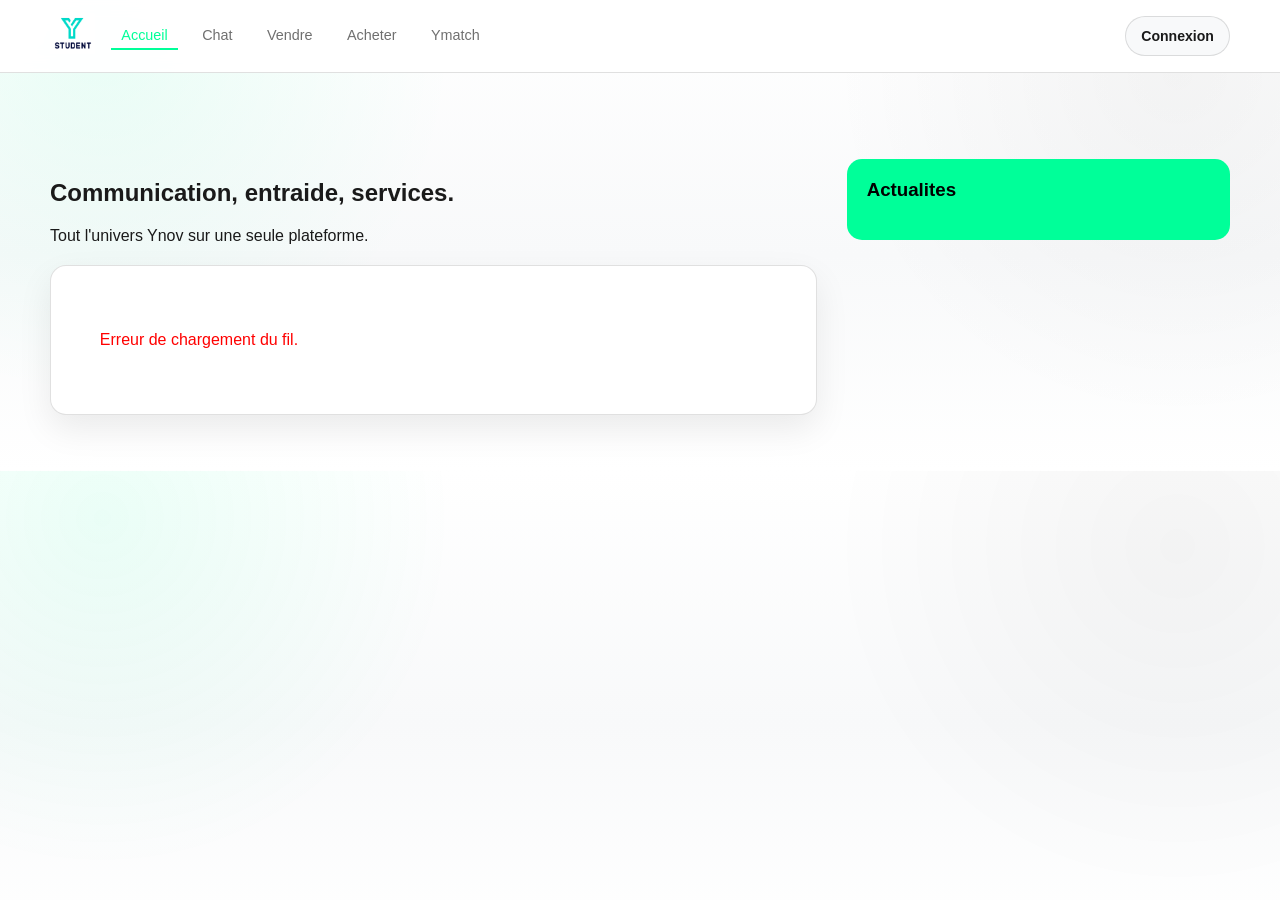
==== commit cb97cb01: "Implémentation de la gestion de profil avec scan IA de cv pdf et ajout de la logique de amis et grou" ====
--- a/templates/index.html
+++ b/templates/index.html
@@ -81,8 +81,14 @@
                             <button id="btnAddFriend" style="flex:1; padding:8px; font-size:11px; background:#f0f2f5; border:1px solid #ddd; border-radius:8px; cursor:pointer; font-weight:bold;">+ Ami</button>
                             <button id="btnCreateGroup" style="flex:1; padding:8px; font-size:11px; background:#f0f2f5; border:1px solid #ddd; border-radius:8px; cursor:pointer; font-weight:bold;">+ Groupe</button>
                         </div>
+                        <div id="friendRequestsArea" style="display:none; margin-bottom:20px; padding:12px; background:rgba(255, 204, 0, 0.15); border-radius:12px; border:1px solid rgba(255, 204, 0, 0.3);">
+                            <h4 style="font-size:10px; color:#856404; text-transform:uppercase; margin-bottom:10px; margin-top:0;">Demandes reçues</h4>
+                            <div id="requestsList" style="display:flex; flex-direction:column; gap:8px;"></div>
+                        </div>
                         <h4 style="font-size:11px; color:#999; text-transform:uppercase; letter-spacing:1px; margin-bottom:15px;">Canaux</h4>
                         <div id="btnGeneralChat" style="background:#f1fff9; border:1px solid #00ff99; color:#000; padding:12px; border-radius:12px; cursor:pointer; font-weight:bold; margin-bottom:20px;"># Chat Général</div>
+                        <h4 style="font-size:11px; color:#999; text-transform:uppercase; margin-top:20px;">Mes Groupes</h4>
+                        <div id="groupsList" style="display:flex; flex-direction:column; gap:5px;"></div>
                         <h4 style="font-size:11px; color:#999; text-transform:uppercase; letter-spacing:1px; margin-bottom:15px;">Mes Amis</h4>
                         <div id="contactList"></div>
                     </div>
@@ -127,15 +133,54 @@
 
         <section class="section" id="profile">
             <div class="panel" style="max-width:500px; margin:40px auto; padding:30px;">
-                <h3>Editer mon Profil</h3>
-                <form id="profileEditForm">
-                    <input type="text" id="editPrenom" placeholder="Prenom">
-                    <input type="text" id="editNom" placeholder="Nom">
-                    <input type="text" id="editCursus" placeholder="Cursus">
-                    <textarea id="editBio" placeholder="Ta bio..."></textarea>
-                    <button class="btn btn-primary" type="submit" style="width:100%;">Enregistrer les modifications</button>
-                    <button class="btn btn-light" id="btnLogout" type="button" style="width:100%; margin-top:15px; color:red; font-weight:bold;">Se deconnecter</button>
+                
+                <div id="profileViewState">
+                    <div style="display:flex; justify-content:space-between; align-items:center; margin-bottom:20px;">
+                        <h3 style="margin:0;">Mon Profil</h3>
+                        <button id="btnSwitchToEdit" class="btn btn-light" style="padding:6px 16px; font-size:12px; font-weight:bold;">Modifier</button>
+                    </div>
+                    
+                    <h2 id="viewFullName" style="margin:0 0 5px 0; font-size:26px;">Prénom Nom</h2>
+                    <p id="viewCursus" style="color:var(--brand); font-weight:900; margin:0 0 20px 0; font-size:14px;">Cursus</p>
+                    
+                    <div style="background:var(--surface); padding:18px; border-radius:12px; margin-bottom:20px; border:1px solid var(--line);">
+                        <p id="viewBio" style="margin:0; font-size:14px; line-height:1.6; color:var(--soft);">Ta bio apparaîtra ici...</p>
+                    </div>
+                    
+                    <div style="border:1px solid var(--brand); padding:20px; border-radius:15px; background:rgba(0, 255, 156, 0.05);">
+                        <h4 style="margin-top:0; font-size:14px; margin-bottom:15px; color:var(--ink);">Mes Compétences</h4>
+                        <div id="viewSkills" style="display:flex; flex-wrap:wrap; gap:8px;">
+                            </div>
+                    </div>
+                    
+                    <button id="btnLogout" type="button" style="width:100%; margin-top:25px; background:none; border:none; color:var(--danger); font-weight:bold; cursor:pointer;">Se déconnecter</button>
+                </div>
+
+                <form id="profileEditForm" style="display:none;">
+                    <div style="display:flex; justify-content:space-between; align-items:center; margin-bottom:20px;">
+                        <h3 style="margin:0;">Éditer mon Profil</h3>
+                        <button type="button" id="btnCancelEdit" class="btn btn-light" style="padding:6px 16px; font-size:12px; color:var(--danger); font-weight:bold;">Annuler</button>
+                    </div>
+                    
+                    <input type="text" id="editPrenom" placeholder="Prénom" class="m-input">
+                    <input type="text" id="editNom" placeholder="Nom" class="m-input">
+                    <input type="text" id="editCursus" placeholder="Cursus (ex: B3 Info)" class="m-input">
+                    <textarea id="editBio" placeholder="Parle un peu de toi..." style="width:100%; padding:15px; margin-bottom:15px; border:1px solid var(--line); border-radius:12px;"></textarea>
+                    
+                    <div style="margin-bottom:20px; padding:20px; border:1px solid var(--brand); border-radius:15px; background:rgba(0, 255, 156, 0.05);">
+                        <h4 style="margin-top:0; font-size:14px; margin-bottom:10px;">Mon CV & Compétences</h4>
+                        <input type="file" id="editCV" accept=".pdf,.txt" style="width:100%; margin-bottom:15px; font-size:12px;">
+                        
+                        <button type="button" id="btnScanCV" class="btn-dark-ai">
+                            Scanner mon CV avec Gemini
+                        </button>
+                        
+                        <textarea id="editSkills" placeholder="L'IA listera tes compétences ici... Tu peux aussi les modifier à la main." style="width:100%; padding:15px; margin-top:15px; border:1px solid var(--line); border-radius:12px; height:100px;"></textarea>
+                    </div>
+
+                    <button class="pill-btn" type="submit" style="width:100%; margin-top:10px;">Enregistrer les modifications</button>
                 </form>
+
             </div>
         </section>
     </main>
@@ -184,12 +229,15 @@
         </div>
     </div>
 
-    <div id="groupModal" style="display:none; position:fixed; inset:0; background:rgba(0,0,0,0.7); z-index:10000; align-items:center; justify-content:center;">
-        <div class="panel" style="background:white; padding:25px; width:350px;">
-            <h3>Creer un Groupe</h3>
-            <input type="text" id="groupNameInput" placeholder="Nom du groupe" style="width:100%; margin:15px 0;">
+    <div id="groupModal" class="modal-overlay">
+        <div class="modal-card small">
+            <h3>Créer un Groupe</h3>
+            <input type="text" id="groupNameInput" placeholder="Nom du groupe" class="m-input" style="margin:15px 0;">
+            <p style="font-size:12px; font-weight:bold; margin-bottom:5px;">Ajouter des amis :</p>
+            <div id="groupFriendsChecklist" style="max-height:150px; overflow-y:auto; margin-bottom:15px; border:1px solid #eee; padding:10px; border-radius:10px;">
+                </div>
             <div style="display:flex; gap:10px;">
-                <button class="btn btn-primary" id="btnConfirmCreateGroup" style="flex:1">Creer</button>
+                <button class="btn btn-primary" id="btnConfirmCreateGroup" style="flex:1">Créer</button>
                 <button class="btn btn-light" onclick="document.getElementById('groupModal').style.display='none'">Annuler</button>
             </div>
         </div>
--- a/static/styles/main.css
+++ b/static/styles/main.css
@@ -15,8 +15,7 @@
     box-sizing: border-box;
 }
 
-html,
-body {
+html, body {
     margin: 0;
     padding: 0;
     font-family: "Trebuchet MS", "Lucida Sans", "Gill Sans", sans-serif;
@@ -52,14 +51,13 @@
 
 .header-account {
     margin-left: auto;
+    display: flex;
+    align-items: center;
+    gap: 15px;
 }
 
 .header-account[hidden] {
     display: none !important;
-}
-
-.account-login-btn {
-    white-space: nowrap;
 }
 
 .account-chip {
@@ -70,6 +68,12 @@
     border-radius: 999px;
     padding: 0.35rem 0.45rem;
     background: #FFFFFF;
+    cursor: pointer;
+    transition: transform 200ms;
+}
+
+.account-chip:hover {
+    transform: translateY(-2px);
 }
 
 .account-avatar {
@@ -83,6 +87,7 @@
 .account-meta {
     display: grid;
     line-height: 1.1;
+    padding-right: 10px;
 }
 
 .account-meta span {
@@ -90,9 +95,29 @@
     color: var(--soft);
 }
 
-.account-logout-btn {
-    padding: 0.42rem 0.6rem;
-    font-size: 0.75rem;
+/* BOUTON PANIER HEADER */
+.cart-header-btn {
+    background: var(--ink);
+    color: var(--bg);
+    border: none;
+    padding: 8px 18px;
+    border-radius: 50px;
+    cursor: pointer;
+    font-weight: bold;
+    display: flex;
+    align-items: center;
+    gap: 8px;
+    transition: transform 200ms;
+}
+.cart-header-btn:hover {
+    transform: translateY(-2px);
+}
+.cart-badge {
+    background: var(--brand);
+    color: var(--ink);
+    border-radius: 50%;
+    padding: 2px 7px;
+    font-size: 12px;
 }
 
 .logo {
@@ -144,76 +169,8 @@
 }
 
 @keyframes fadeIn {
-    from {
-        opacity: 0;
-    }
-    to {
-        opacity: 1;
-    }
-}
-
-/* HERO */
-.hero {
-    padding: 4.5rem 0 2rem;
-}
-
-.hero-grid {
-    display: grid;
-    grid-template-columns: 1.2fr 0.8fr;
-    gap: 1rem;
-}
-
-.hero-main,
-.hero-side {
-    background: var(--surface);
-    border: 1px solid var(--line);
-    border-radius: 20px;
-    box-shadow: var(--shadow);
-}
-
-.hero-main {
-    padding: 2rem;
-    animation: rise 650ms ease both;
-}
-
-.kicker {
-    display: inline-block;
-    text-transform: uppercase;
-    letter-spacing: 0.1em;
-    font-size: 0.75rem;
-    border: 1px solid var(--line);
-    border-radius: 999px;
-    padding: 0.34rem 0.58rem;
-    background: rgba(0, 255, 156, 0.15);
-    color: var(--ink);
-}
-
-h1,
-h2,
-h3,
-h4 {
-    margin: 0;
-    font-family: "Bookman Old Style", "Georgia", serif;
-}
-
-.hero-main h1 {
-    margin-top: 1.2rem;
-    font-size: clamp(1.8rem, 4.1vw, 3.3rem);
-    line-height: 1.15;
-    max-width: 16ch;
-}
-
-.hero-main p {
-    margin: 1.2rem 0 1.8rem;
-    line-height: 1.8;
-    color: var(--soft);
-    max-width: 52ch;
-}
-
-.cta-row {
-    display: flex;
-    gap: 0.6rem;
-    flex-wrap: wrap;
+    from { opacity: 0; }
+    to { opacity: 1; }
 }
 
 /* BUTTONS */
@@ -236,7 +193,7 @@
 
 .btn-primary {
     background: var(--brand);
-    color: #1A1A1A;
+    color: var(--ink);
 }
 
 .btn-light {
@@ -245,549 +202,241 @@
     color: var(--ink);
 }
 
-/* HERO SIDE */
-.hero-side {
-    padding: 1.8rem;
-    background: linear-gradient(160deg, #00FF9C 0%, #00E580 65%, #00CC70 100%);
-    color: #1A1A1A;
-    animation: rise 650ms ease 120ms both;
-}
-
-.hero-side p {
-    margin: 0.55rem 0 0;
-    color: rgba(26, 26, 26, 0.85);
-    line-height: 1.5;
-    font-size: 0.92rem;
-}
-
-.chips {
-    margin-top: 0.7rem;
-    display: flex;
-    gap: 0.45rem;
-    flex-wrap: wrap;
-}
-
-.chips span {
-    border: 1px solid var(--line);
-    background: rgba(0, 0, 0, 0.05);
-    border-radius: 999px;
-    padding: 0.3rem 0.5rem;
-    font-size: 0.76rem;
-    color: var(--soft);
-}
-
-/* STATS */
-.stats {
-    margin-top: 0.7rem;
-    display: grid;
-    grid-template-columns: repeat(4, minmax(0, 1fr));
-    gap: 0.55rem;
-}
-
-.stat {
-    border: 1px solid var(--line);
-    border-radius: 12px;
-    padding: 0.58rem;
-    background: rgba(0, 0, 0, 0.03);
-    text-align: center;
-    color: var(--ink);
-}
-
-.stat strong {
-    display: block;
-    font-family: "Bookman Old Style", "Georgia", serif;
-    font-size: 1.1rem;
-}
-
-/* SECTIONS */
-.section {
-    padding: 3.5rem 0;
-}
-
-.section h2 {
-    font-size: clamp(1.45rem, 3vw, 2.2rem);
-    margin-bottom: 1rem;
-}
-
-.lead {
-    margin: 0 0 2rem;
-    color: var(--soft);
-    line-height: 1.8;
-    max-width: 68ch;
-}
-
-/* LAYOUTS */
-.layout-2,
-.layout-3 {
-    display: grid;
-    gap: 1.6rem;
-}
-
-.layout-2 {
-    grid-template-columns: 1.1fr 0.9fr;
-}
-
-.layout-3 {
-    grid-template-columns: repeat(3, minmax(0, 1fr));
-}
+/* BOUTONS PILULE NÉON (Modales & Formulaires) */
+.pill-btn {
+    width: 100%;
+    background: var(--brand);
+    color: var(--ink);
+    border: none;
+    padding: 16px;
+    border-radius: 50px;
+    font-weight: 800;
+    font-size: 16px;
+    cursor: pointer;
+    transition: transform 200ms ease;
+}
+.pill-btn:hover:not(:disabled) {
+    transform: translateY(-2px);
+    box-shadow: 0 5px 15px rgba(0, 255, 156, 0.3);
+}
+.pill-btn:disabled {
+    opacity: 0.5;
+    cursor: not-allowed;
+}
+
+/* LAYOUTS & PANELS */
+.section { padding: 3.5rem 0; }
+.section h2 { font-size: clamp(1.45rem, 3vw, 2.2rem); margin-bottom: 1rem; }
 
 .panel {
-    background: var(--surface);
+    background: var(--bg);
     border: 1px solid var(--line);
     border-radius: 16px;
     padding: 1.8rem;
     box-shadow: var(--shadow);
 }
 
-.panel-head {
-    display: flex;
-    justify-content: space-between;
-    align-items: center;
-    gap: 0.6rem;
-    margin-bottom: 1.5rem;
-}
-
-.tag {
-    border: 1px solid var(--line);
-    border-radius: 999px;
-    background: rgba(0, 0, 0, 0.05);
-    font-size: 0.75rem;
-    padding: 0.25rem 0.5rem;
-    color: var(--soft);
-}
-
-/* FEED CONTROLS */
-.feed-controls {
-    display: flex;
-    flex-wrap: wrap;
-    gap: 0.48rem;
-    margin-bottom: 1.2rem;
-}
-
-.tab {
-    border: 1px solid var(--line);
-    border-radius: 999px;
-    padding: 0.35rem 0.58rem;
+/* FORMS & INPUTS */
+form { display: grid; gap: 1rem; }
+
+input, select, textarea, .m-input {
+    width: 100%;
+    border: 1px solid var(--line);
+    border-radius: 10px;
+    padding: 0.8rem 1rem;
+    font: inherit;
     background: var(--surface);
-    font-size: 0.79rem;
-    font-weight: 700;
-    cursor: pointer;
-    color: var(--ink);
-    transition: all 200ms ease;
-}
-
-.tab.active {
-    background: var(--brand);
-    border-color: var(--brand);
-    color: #1A1A1A;
-}
-
-/* LISTS */
-.feed-list,
-.chat-list,
-.news-list,
-.ynov-list,
-.group-list,
-.market-list,
-.profile-list {
-    display: grid;
-    gap: 1rem;
-    margin-bottom: 1.5rem;
-}
-
-.feed-item,
-.chat-item,
-.news-item,
-.ynov-item,
-.group-item,
-.market-item,
-.profile-item {
-    border: 1px solid var(--line);
-    border-radius: 10px;
-    padding: 1.2rem;
-    background: var(--surface);
-    transition: transform 200ms ease;
-}
-
-.feed-item {
-    border-left: 4px solid var(--brand-2);
-}
-
-.feed-item[data-type="urgence"] {
-    border-left-color: var(--danger);
-    background: rgba(255, 77, 77, 0.08);
-}
-
-.feed-item[data-type="bon-plan"] {
-    border-left-color: var(--accent);
-    background: rgba(0, 0, 0, 0.03);
-}
-
-/* CHAT */
-.chat-shell {
-    display: grid;
-    grid-template-columns: 220px 1fr;
-    gap: 0.65rem;
-}
-
-.channels button {
-    width: 100%;
-    text-align: left;
-    border: 1px solid var(--line);
-    border-radius: 10px;
-    background: var(--surface);
-    margin-bottom: 0.45rem;
-    padding: 0.48rem;
-    cursor: pointer;
-    font-weight: 700;
-    color: var(--ink);
-    transition: all 200ms ease;
-}
-
-.channels button.active {
-    background: rgba(0, 255, 156, 0.15);
-    border-color: rgba(0, 255, 156, 0.4);
-}
-
-.chat-item {
-    display: flex;
-    flex-direction: column;
-}
-
-/* FORMS */
-form {
-    display: grid;
-    gap: 1rem;
-}
-
-input,
-select,
-textarea {
-    width: 100%;
-    border: 1px solid var(--line);
-    border-radius: 10px;
-    padding: 0.62rem;
-    font: inherit;
-    background: #FFFFFF;
     color: var(--ink);
     transition: border-color 200ms ease;
-}
-
-input:focus,
-select:focus,
-textarea:focus {
+    box-sizing: border-box;
+}
+
+input:focus, select:focus, textarea:focus, .m-input:focus {
     outline: none;
     border-color: var(--brand);
-}
-
-textarea {
-    min-height: 74px;
-    resize: vertical;
-}
-
-.inline-2 {
-    display: grid;
-    grid-template-columns: 1fr 1fr;
-    gap: 0.5rem;
-}
-
-.status-box {
-    border: 1px dashed var(--line);
-    border-radius: 10px;
-    padding: 0.62rem;
-    background: rgba(0, 255, 156, 0.06);
-    font-weight: 700;
-    color: var(--ink);
-    min-height: 50px;
-    display: flex;
-    align-items: center;
-}
-
-.meta {
-    display: block;
-    margin-top: 0.2rem;
-    color: var(--soft);
-    font-size: 0.78rem;
-}
-
-.market-price {
-    font-weight: 700;
-    color: var(--brand);
-}
-
-.market-photo {
-    width: 100%;
-    max-height: 190px;
-    object-fit: cover;
-    border-radius: 10px;
-    border: 1px solid var(--line);
-    margin-bottom: 0.6rem;
-    background: #FFFFFF;
-}
-
-.file-upload-input {
-    position: absolute;
-    width: 1px;
-    height: 1px;
-    padding: 0;
-    margin: -1px;
-    overflow: hidden;
-    clip: rect(0, 0, 0, 0);
-    white-space: nowrap;
-    border: 0;
-}
-
-.file-upload-trigger {
-    display: inline-block;
-    width: fit-content;
-    border: 1px solid var(--line);
-    border-radius: 999px;
-    padding: 0.58rem 0.9rem;
-    font-size: 0.86rem;
-    font-weight: 700;
-    background: var(--surface);
-    color: var(--ink);
-    cursor: pointer;
-    transition: transform 200ms ease;
-}
-
-.file-upload-trigger:hover {
-    transform: translateY(-2px);
-}
-
-.market-kind {
-    display: inline-block;
-    border-radius: 999px;
-    padding: 0.2rem 0.55rem;
-    font-size: 0.72rem;
-    font-weight: 700;
-    margin-bottom: 0.45rem;
-    border: 1px solid var(--line);
-}
-
-.market-kind.vente {
-    background: rgba(0, 255, 156, 0.18);
-    color: var(--ink);
-}
-
-.market-kind.achat {
-    background: rgba(26, 26, 26, 0.08);
-    color: var(--ink);
-}
-
-.market-item {
-    cursor: pointer;
-}
-
-.market-item.selected {
-    border-color: var(--brand);
-    box-shadow: 0 0 0 2px rgba(0, 255, 156, 0.22);
-}
-
-.market-columns {
-    display: grid;
-    grid-template-columns: 1fr 1fr;
-    gap: 1rem;
-}
-
-.market-group-title {
-    margin: 0 0 0.7rem;
-    font-size: 1rem;
-}
-
-.buy-toolbar {
-    display: grid;
-    grid-template-columns: 2fr 1fr 1fr;
-    gap: 0.8rem;
-    align-items: end;
-    margin-bottom: 1rem;
-}
-
-.buy-price-filter {
-    grid-column: 1 / -1;
-    display: grid;
-    gap: 0.35rem;
-}
-
-.buy-layout {
-    display: grid;
-    grid-template-columns: 1fr 300px;
-    gap: 1rem;
-}
-
-.buy-result-head {
-    margin-bottom: 1rem;
-}
-
-.buy-grid {
-    display: grid;
-    grid-template-columns: repeat(3, minmax(0, 1fr));
-    gap: 0.95rem;
-}
-
-.buy-card {
-    border: 1px solid var(--line);
-    border-radius: 12px;
-    background: #FFFFFF;
-    padding: 0.7rem;
-    display: grid;
-    gap: 0.5rem;
-    box-shadow: var(--shadow);
-}
-
-.buy-card-image {
-    width: 100%;
-    height: 170px;
-    object-fit: cover;
-    border-radius: 10px;
-    border: 1px solid var(--line);
-}
-
-.buy-card-foot {
-    display: flex;
-    justify-content: space-between;
-    align-items: center;
-    gap: 0.5rem;
-}
-
-.buy-cart {
-    position: sticky;
-    top: 82px;
-    height: fit-content;
-}
-
-.buy-cart-list {
-    display: grid;
-    gap: 0.6rem;
-}
-
-.buy-cart-item {
-    border: 1px solid var(--line);
-    border-radius: 10px;
-    padding: 0.6rem;
-    background: #FFFFFF;
-    display: grid;
-    gap: 0.45rem;
-}
-
-.buy-cart-total {
-    margin-top: 0.9rem;
-    padding-top: 0.7rem;
-    border-top: 1px solid var(--line);
-    font-weight: 700;
-}
-
-.buy-remove-item {
-    justify-self: start;
-    padding: 0.35rem 0.62rem;
-    font-size: 0.78rem;
-}
-
-.buy-checkout-message {
-    display: block;
-    margin-top: 0.65rem;
-}
-
-.buy-bank-form {
-    margin-top: 0.8rem;
-    border-top: 1px solid var(--line);
-    padding-top: 0.8rem;
-}
-
-.login-modal {
+    background: var(--bg);
+}
+
+textarea { min-height: 74px; resize: vertical; }
+
+/* MODALES (Connexion, Inscription, Panier, Amis) */
+.modal-overlay {
+    display: none;
     position: fixed;
     inset: 0;
-    background: rgba(0, 0, 0, 0.35);
-    display: grid;
-    place-items: center;
-    z-index: 120;
-    padding: 1rem;
-}
-
-.login-card {
-    width: min(520px, 100%);
-}
-
-.footer {
-    padding: 1.2rem 0 1.8rem;
-    text-align: center;
+    background: rgba(0, 0, 0, 0.4);
+    backdrop-filter: blur(5px);
+    z-index: 10000;
+    align-items: center;
+    justify-content: center;
+}
+
+.modal-card {
+    background: var(--bg);
+    width: min(800px, 95%);
+    padding: 40px;
+    border-radius: 25px;
+    position: relative;
+    box-shadow: var(--shadow);
+}
+
+.modal-card.small { width: min(400px, 95%); }
+
+.modal-close-x {
+    position: absolute;
+    top: 20px;
+    right: 20px;
+    background: none;
+    border: none;
+    font-size: 30px;
+    cursor: pointer;
     color: var(--soft);
-    font-size: 0.9rem;
-}
-
-@keyframes rise {
-    from {
-        opacity: 0;
-        transform: translateY(14px);
-    }
-    to {
-        opacity: 1;
-        transform: translateY(0);
-    }
-}
-
+    transition: color 200ms;
+}
+.modal-close-x:hover { color: var(--ink); }
+
+.modal-columns { display: flex; gap: 40px; align-items: stretch; }
+.modal-col { flex: 1; display: flex; flex-direction: column; }
+.modal-divider { width: 1px; background: var(--line); }
+
+/* CHAT & MESSAGERIE */
+.chat-wrapper {
+    height: 75vh;
+    display: flex;
+    padding: 0;
+    overflow: hidden;
+    margin-top: 20px;
+    background: var(--bg);
+    border-radius: 20px;
+    border: 1px solid var(--line);
+    box-shadow: var(--shadow);
+}
+
+.chat-sidebar {
+    width: 280px;
+    border-right: 1px solid var(--line);
+    display: flex;
+    flex-direction: column;
+    background: var(--surface);
+    padding: 20px;
+}
+
+.chat-main {
+    flex: 1;
+    display: flex;
+    flex-direction: column;
+    background: var(--bg);
+}
+
+.chat-header-title {
+    padding: 15px 25px;
+    border-bottom: 1px solid var(--line);
+    font-weight: 800;
+    font-size: 18px;
+    background: var(--bg);
+}
+
+.chat-messages-area {
+    flex: 1;
+    padding: 25px;
+    overflow-y: auto;
+    background: #fdfdfd;
+    display: flex;
+    flex-direction: column;
+    gap: 15px;
+}
+
+/* Bulles de chat */
+.msg-row { display: flex; flex-direction: column; margin-bottom: 12px; }
+.msg-me { align-items: flex-end; }
+.msg-other { align-items: flex-start; }
+
+.msg-sender { color: var(--soft); font-size: 11px; margin: 0 5px 2px 5px; }
+
+.msg-bubble {
+    padding: 12px 18px;
+    border-radius: 18px;
+    max-width: 75%;
+    font-size: 14px;
+    box-shadow: 0 2px 4px rgba(0,0,0,0.02);
+    line-height: 1.4;
+}
+.msg-me .msg-bubble { background: var(--brand); color: var(--ink); border: none; }
+.msg-other .msg-bubble { background: var(--surface); color: var(--ink); border: 1px solid var(--line); }
+
+/* Demandes d'amis */
+.friend-requests-box {
+    margin-bottom: 20px;
+    padding: 12px;
+    background: rgba(255, 204, 0, 0.1);
+    border-radius: 12px;
+    border: 1px solid rgba(255, 204, 0, 0.3);
+}
+.request-item {
+    display: flex;
+    justify-content: space-between;
+    align-items: center;
+    font-size: 13px;
+    margin-top: 8px;
+    padding: 8px;
+    background: var(--bg);
+    border-radius: 8px;
+    border: 1px solid var(--line);
+}
+
+/* PROFIL & IA GEMINI */
+.ai-scan-box {
+    margin: 20px 0;
+    padding: 20px;
+    border: 1px solid var(--brand);
+    border-radius: 15px;
+    background: rgba(0, 255, 156, 0.05);
+}
+
+.btn-dark-ai {
+    width: 100%;
+    background: var(--ink);
+    color: var(--brand);
+    border: none;
+    padding: 12px;
+    border-radius: 12px;
+    font-weight: bold;
+    cursor: pointer;
+    display: flex;
+    justify-content: center;
+    align-items: center;
+    gap: 8px;
+    transition: transform 200ms;
+}
+.btn-dark-ai:hover:not(:disabled) { transform: translateY(-2px); }
+
+/* MARKETPLACE & PANIER */
+.cart-item-row {
+    display: flex;
+    justify-content: space-between;
+    align-items: center;
+    padding: 12px 0;
+    border-bottom: 1px solid var(--line);
+}
+.cart-total-row {
+    border-top: 2px solid var(--line);
+    padding-top: 15px;
+    font-weight: 900;
+    font-size: 18px;
+    display: flex;
+    justify-content: space-between;
+    margin-bottom: 20px;
+}
+
+/* RESPONSIVE */
 @media (max-width: 980px) {
-    .hero-grid,
-    .layout-2,
-    .layout-3 {
-        grid-template-columns: 1fr;
-    }
-
-    .market-columns {
-        grid-template-columns: 1fr;
-    }
-
-    .buy-toolbar {
-        grid-template-columns: 1fr;
-    }
-
-    .buy-layout {
-        grid-template-columns: 1fr;
-    }
-
-    .buy-grid {
-        grid-template-columns: repeat(2, minmax(0, 1fr));
-    }
-
-    .stats {
-        grid-template-columns: 1fr 1fr;
-    }
-
-    .chat-shell {
-        grid-template-columns: 1fr;
-    }
-}
-
+    .modal-columns { flex-direction: column; gap: 20px; }
+    .modal-divider { width: 100%; height: 1px; }
+    .chat-wrapper { flex-direction: column; height: 85vh; }
+    .chat-sidebar { width: 100%; border-right: none; border-bottom: 1px solid var(--line); }
+}
 @media (max-width: 720px) {
-    .header-row {
-        flex-direction: column;
-        align-items: flex-start;
-    }
-
-    .header-account {
-        margin-left: 0;
-        width: 100%;
-    }
-
-    .account-chip {
-        width: 100%;
-        border-radius: 12px;
-    }
-
-    .nav {
-        flex-direction: column;
-        gap: 0.5rem;
-    }
-
-    .inline-2 {
-        grid-template-columns: 1fr;
-    }
-
-    .stats {
-        grid-template-columns: 1fr;
-    }
-
-    .buy-grid {
-        grid-template-columns: 1fr;
-    }
-}
+    .header-row { flex-direction: column; align-items: flex-start; }
+    .header-account { margin-left: 0; width: 100%; justify-content: flex-start; }
+    .modal-card { padding: 25px; }
+}
